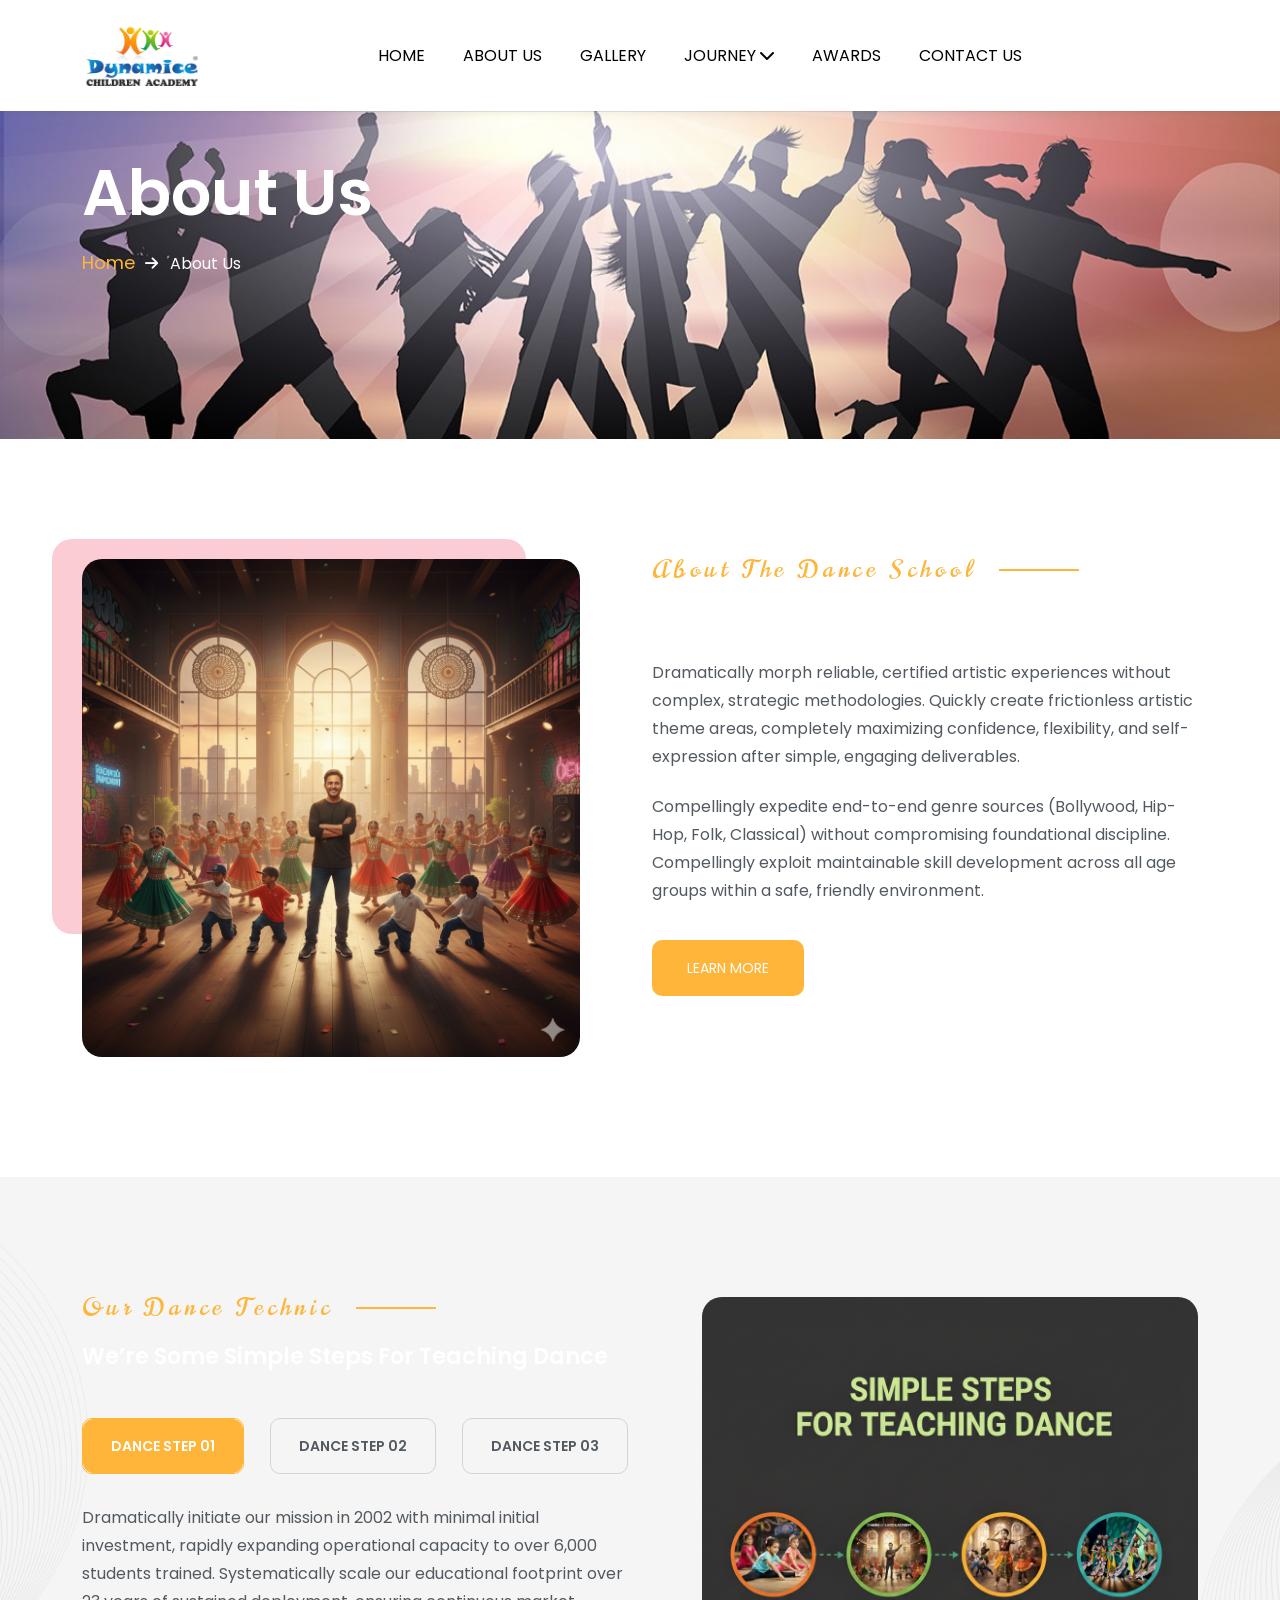
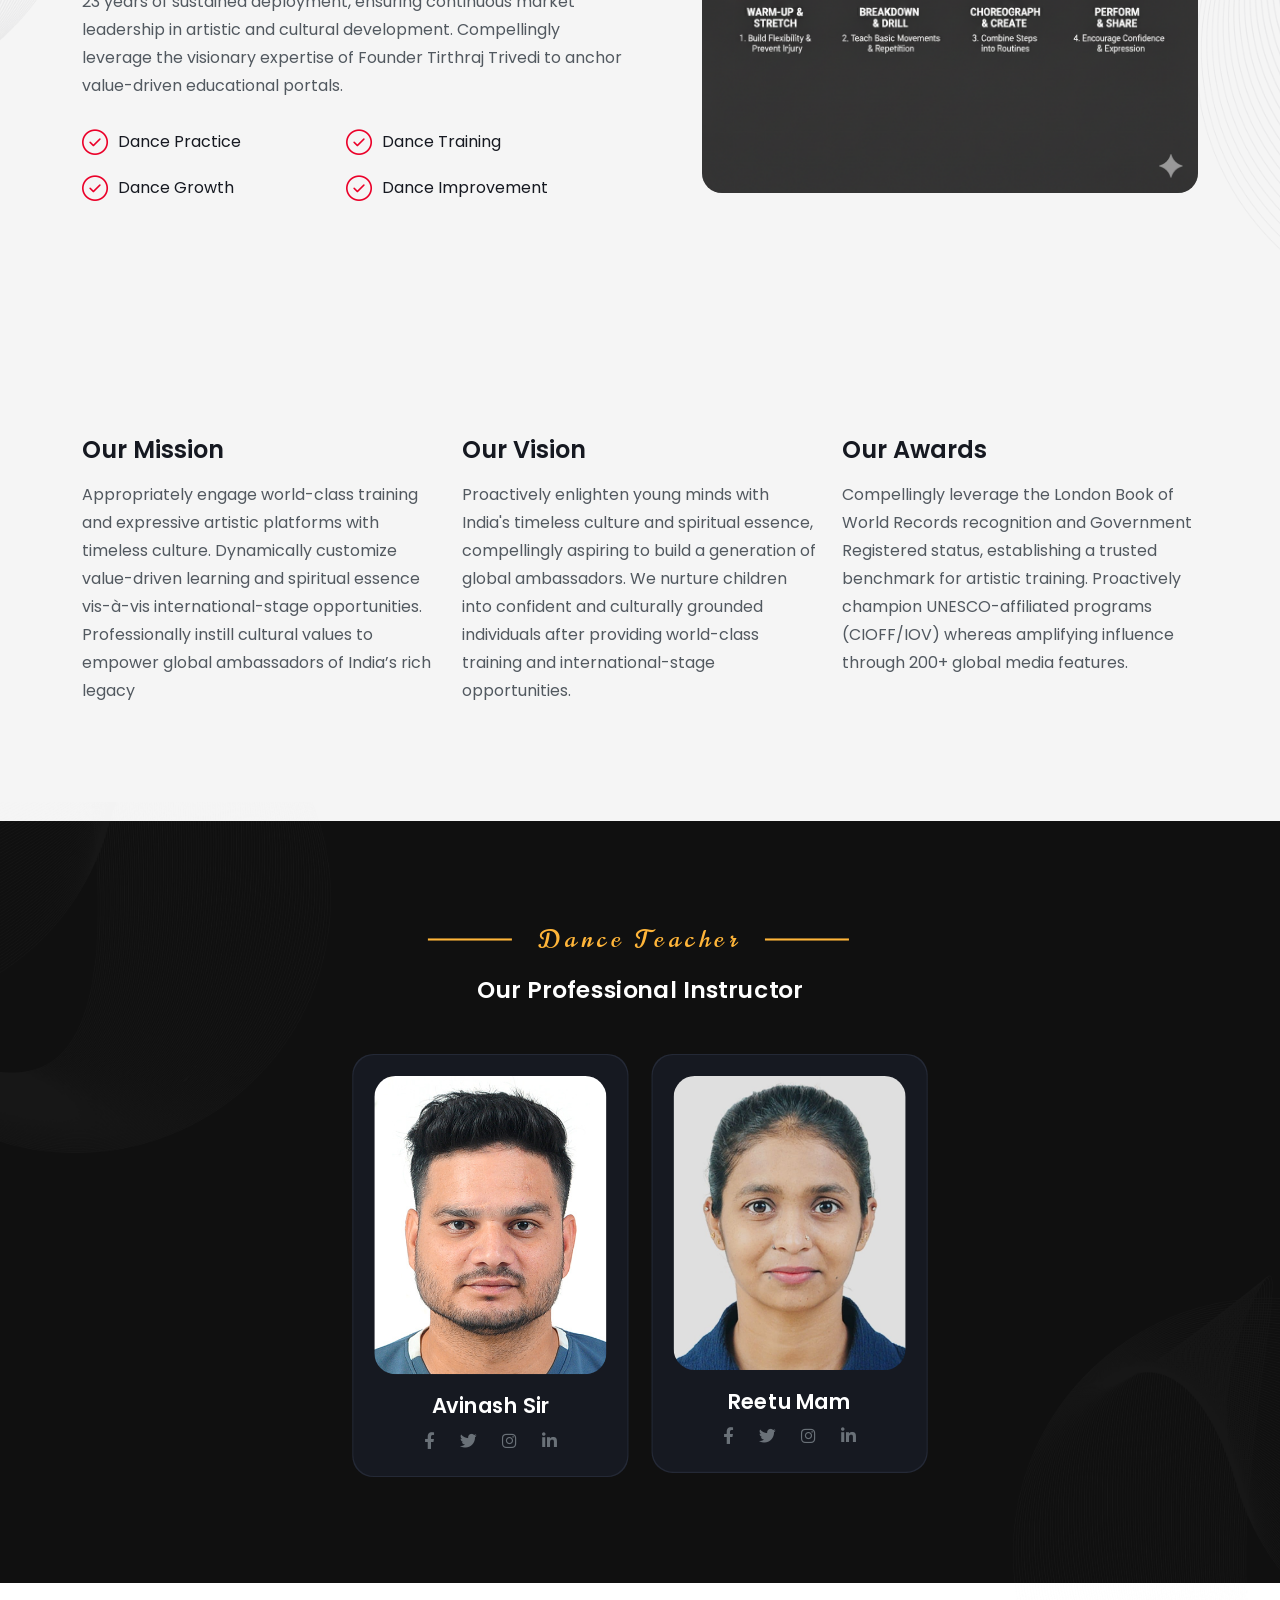
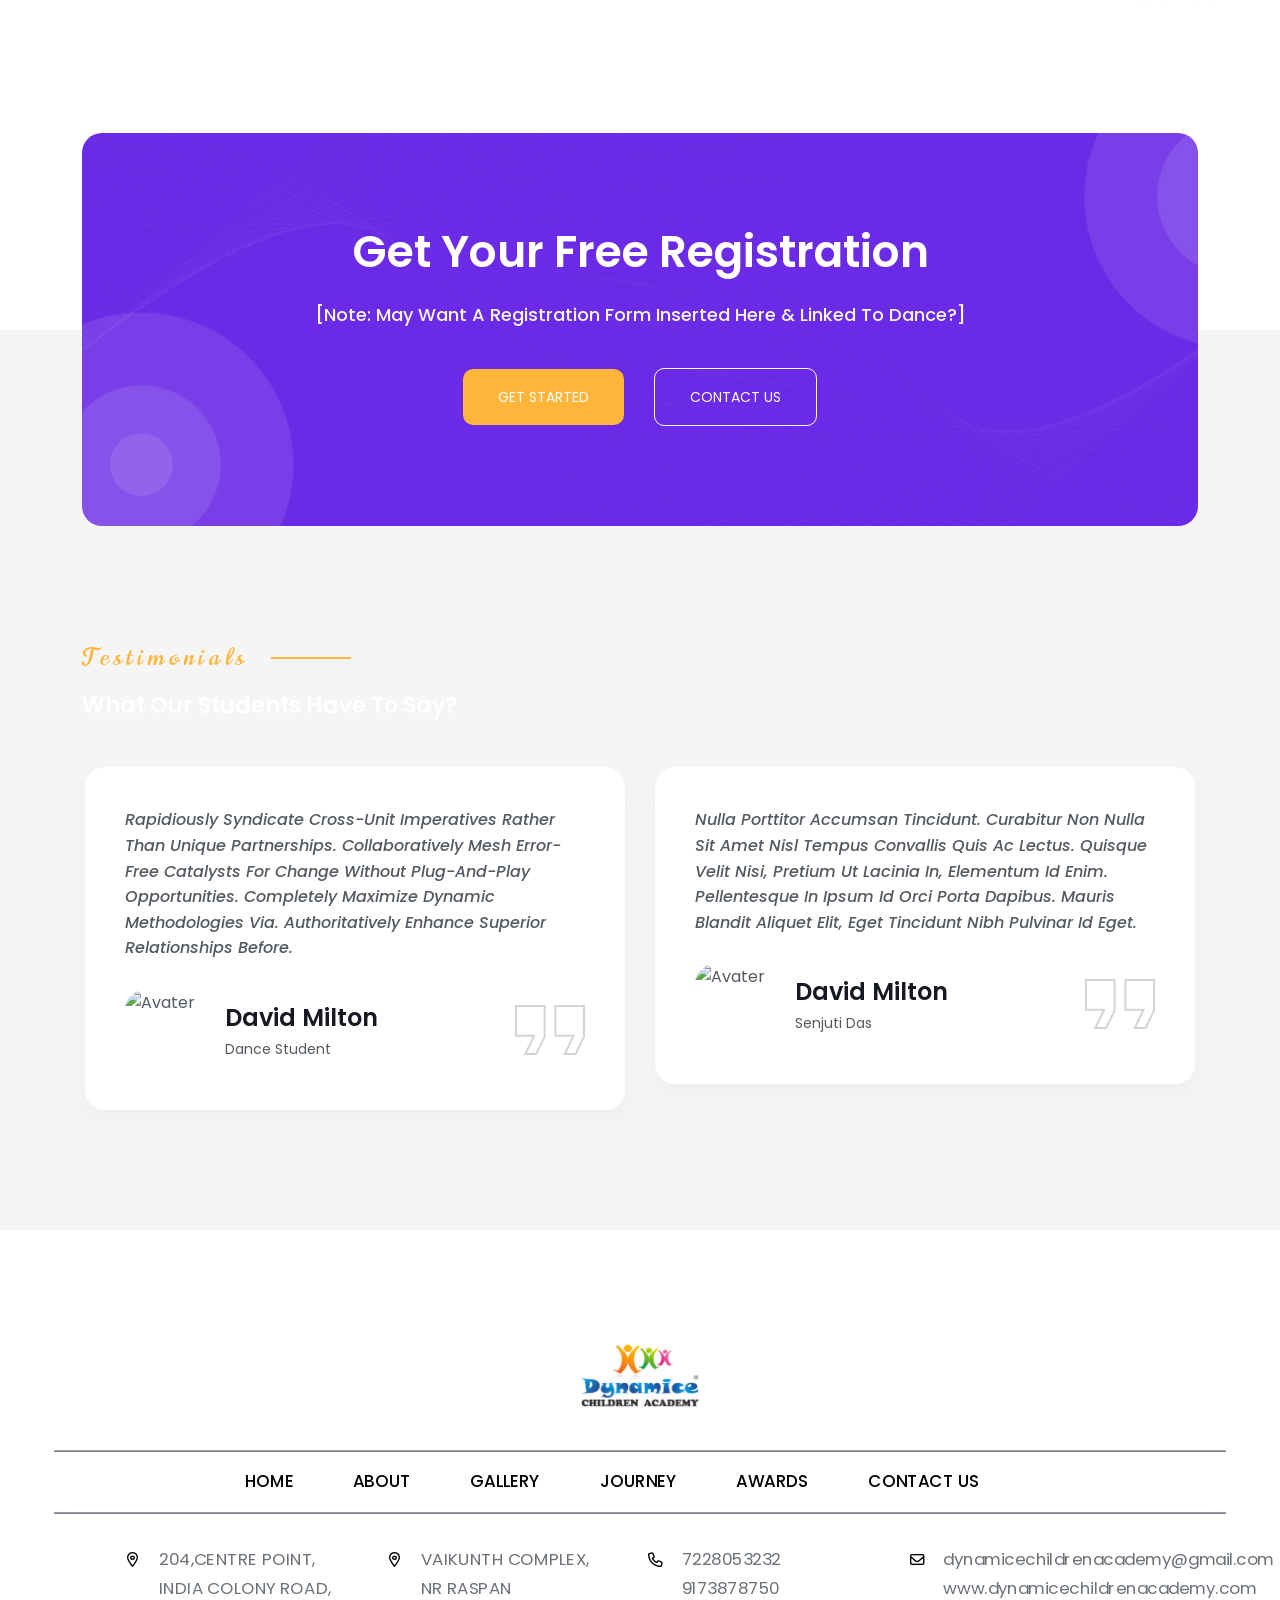
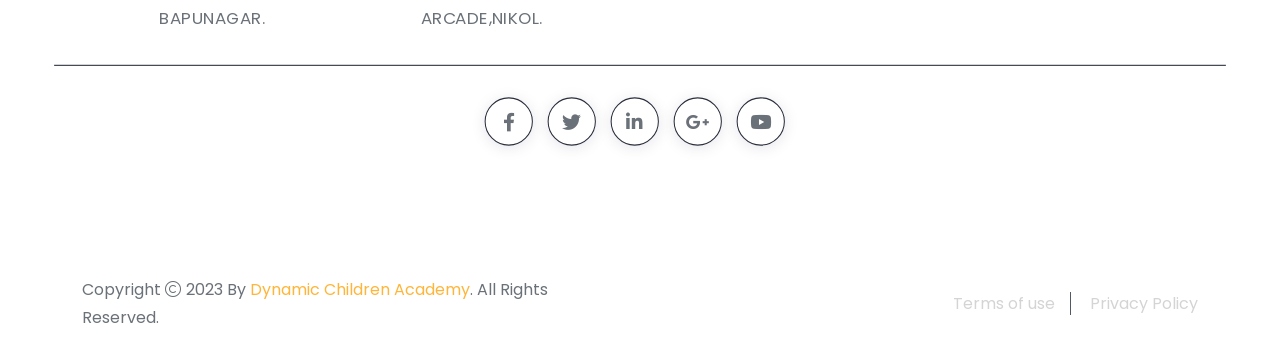
==== about.html @ 2f57130e "first commit" ====
<!doctype html>
<html class="no-js" lang="zxx">

<head>
    <meta charset="utf-8">
    <meta http-equiv="x-ua-compatible" content="ie=edge">
    <title>Danza - Dancing School and Ballet Studio - About Us</title>
    <meta name="author" content="Themeholy">
    <meta name="description" content="Danza - Dancing School and Ballet Studio">
    <meta name="keywords" content="Danza - Dancing School and Ballet Studio">
    <meta name="robots" content="INDEX,FOLLOW">

    <!-- Mobile Specific Metas -->
    <meta name="viewport" content="width=device-width, initial-scale=1, shrink-to-fit=no">

    <!-- Favicons - Place favicon.ico in the root directory -->
    <link rel="apple-touch-icon" sizes="57x57" href="assets/img/favicons/apple-icon-57x57.png">
    <link rel="apple-touch-icon" sizes="60x60" href="assets/img/favicons/apple-icon-60x60.png">
    <link rel="apple-touch-icon" sizes="72x72" href="assets/img/favicons/apple-icon-72x72.png">
    <link rel="apple-touch-icon" sizes="76x76" href="assets/img/favicons/apple-icon-76x76.png">
    <link rel="apple-touch-icon" sizes="114x114" href="assets/img/favicons/apple-icon-114x114.png">
    <link rel="apple-touch-icon" sizes="120x120" href="assets/img/favicons/apple-icon-120x120.png">
    <link rel="apple-touch-icon" sizes="144x144" href="assets/img/favicons/apple-icon-144x144.png">
    <link rel="apple-touch-icon" sizes="152x152" href="assets/img/favicons/apple-icon-152x152.png">
    <link rel="apple-touch-icon" sizes="180x180" href="assets/img/favicons/apple-icon-180x180.png">
    <link rel="icon" type="image/png" sizes="192x192" href="assets/img/favicons/android-icon-192x192.png">
    <link rel="icon" type="image/png" sizes="32x32" href="assets/img/favicons/favicon-32x32.png">
    <link rel="icon" type="image/png" sizes="96x96" href="assets/img/favicons/favicon-96x96.png">
    <link rel="icon" type="image/png" sizes="16x16" href="assets/img/favicons/favicon-16x16.png">
    <link rel="manifest" href="assets/img/favicons/manifest.json">
    <meta name="msapplication-TileColor" content="#ffffff">
    <meta name="msapplication-TileImage" content="assets/img/favicons/ms-icon-144x144.png">
    <meta name="theme-color" content="#ffffff">

    <!--==============================
	  Google Fonts
	============================== -->
    <link rel="preconnect" href="https://fonts.googleapis.com">
    <link rel="preconnect" href="https://fonts.gstatic.com" crossorigin>
    <link
        href="https://fonts.googleapis.com/css2?family=Norican&family=Poppins:wght@300;400;500;600;700;800&display=swap"
        rel="stylesheet">

    <!--==============================
	    All CSS File
	============================== -->
    <!-- Bootstrap -->
    <link rel="stylesheet" href="assets/css/bootstrap.min.css">
    <!-- Fontawesome Icon -->
    <link rel="stylesheet" href="assets/css/fontawesome.min.css">
    <!-- Magnific Popup -->
    <link rel="stylesheet" href="assets/css/magnific-popup.min.css">
    <!-- Slick Slider -->
    <link rel="stylesheet" href="assets/css/slick.min.css">
    <!-- Theme Custom CSS -->
    <link rel="stylesheet" href="assets/css/style.css">

</head>

<body>


    <!--[if lte IE 9]>
    	<p class="browserupgrade">You are using an <strong>outdated</strong> browser. Please <a href="https://browsehappy.com/">upgrade your browser</a> to improve your experience and security.</p>
  <![endif]-->



    <!--********************************
   		Code Start From Here 
	******************************** -->




    <!--==============================
     Preloader
  ==============================-->
    <!-- <div class="preloader ">
        <button class="th-btn preloaderCls">Cancel Preloader </button>
        <div class="preloader-inner">
            <img src="assets/img/logo.svg" alt="Danza">
            <span class="loader"></span>
        </div>
    </div> -->
    <!--==============================
    Sidemenu
============================== -->
    <div class="sidemenu-wrapper shopping-cart d-none d-lg-block ">
        <div class="sidemenu-content">
            <button class="closeButton sideMenuCls"><i class="far fa-times"></i></button>
            <div class="widget woocommerce widget_shopping_cart">
                <h3 class="widget_title">Shopping cart<span class="shape"></span></h3>
                <div class="widget_shopping_cart_content">
                    <ul class="woocommerce-mini-cart cart_list product_list_widget ">
                        <li class="woocommerce-mini-cart-item mini_cart_item">
                            <a href="#" class="remove remove_from_cart_button"><i class="far fa-times"></i></a>
                            <a href="#"><img src="assets/img/product/product_thumb_1_1.jpg" alt="Cart Image">pink tutu
                                skirt</a>
                            <span class="quantity">1 ×
                                <span class="woocommerce-Price-amount amount">
                                    <span class="woocommerce-Price-currencySymbol">$</span>17,00.00</span>
                            </span>
                        </li>
                        <li class="woocommerce-mini-cart-item mini_cart_item">
                            <a href="#" class="remove remove_from_cart_button"><i class="far fa-times"></i></a>
                            <a href="#"><img src="assets/img/product/product_thumb_1_2.jpg" alt="Cart Image">Tutu
                                Clothing Skirt</a>
                            <span class="quantity">1 ×
                                <span class="woocommerce-Price-amount amount">
                                    <span class="woocommerce-Price-currencySymbol">$</span>16,00.00</span>
                            </span>
                        </li>
                        <li class="woocommerce-mini-cart-item mini_cart_item">
                            <a href="#" class="remove remove_from_cart_button"><i class="far fa-times"></i></a>
                            <a href="#"><img src="assets/img/product/product_thumb_1_3.jpg" alt="Cart Image">Tutu Dress
                                Clothing</a>
                            <span class="quantity">1 ×
                                <span class="woocommerce-Price-amount amount">
                                    <span class="woocommerce-Price-currencySymbol">$</span>18,00.00</span>
                            </span>
                        </li>
                        <li class="woocommerce-mini-cart-item mini_cart_item">
                            <a href="#" class="remove remove_from_cart_button"><i class="far fa-times"></i></a>
                            <a href="#"><img src="assets/img/product/product_thumb_1_4.jpg" alt="Cart Image">pink tutu
                                skirt</a>
                            <span class="quantity">1 ×
                                <span class="woocommerce-Price-amount amount">
                                    <span class="woocommerce-Price-currencySymbol">$</span>19,00.00</span>
                            </span>
                        </li>
                        <li class="woocommerce-mini-cart-item mini_cart_item">
                            <a href="#" class="remove remove_from_cart_button"><i class="far fa-times"></i></a>
                            <a href="#"><img src="assets/img/product/product_thumb_1_5.jpg" alt="Cart Image">Pink Ballet
                                shoe</a>
                            <span class="quantity">1 ×
                                <span class="woocommerce-Price-amount amount">
                                    <span class="woocommerce-Price-currencySymbol">$</span>15,00.00</span>
                            </span>
                        </li>
                    </ul>
                    <p class="woocommerce-mini-cart__total total">
                        <strong>Subtotal:</strong>
                        <span class="woocommerce-Price-amount amount">
                            <span class="woocommerce-Price-currencySymbol">$</span>4398.00</span>
                    </p>
                    <p class="woocommerce-mini-cart__buttons buttons">
                        <a href="cart.html" class="th-btn style7 wc-forward">View cart</a>
                        <a href="checkout.html" class="th-btn style7 checkout wc-forward">Checkout</a>
                    </p>
                </div>
            </div>
        </div>
    </div>
    <!--==============================
    Sidemenu
============================== -->
    <div class="sidemenu-wrapper  d-none d-lg-block ">
        <div class="sidemenu-content">
            <button class="closeButton sideMenuCls"><i class="far fa-times"></i></button>
            <div class="widget  ">
                <div class="th-widget-about">
                    <div class="about-logo">
                        <a href="index.html"><img src="assets/img/logo.svg" alt="Danza"></a>
                    </div>
                    <p class="">Credibly synthesize visionary systems before functionalized channels. Dynamically enable
                        intermediated relationships through.</p>

                    <div class="th-social">
                        <h6 class="social-title">Follow Us:</h6>
                        <a href="https://www.facebook.com/"><i class="fab fa-facebook-f"></i></a>
                        <a href="https://www.twitter.com/"><i class="fab fa-twitter"></i></a>
                        <a href="https://www.linkedin.com/"><i class="fab fa-linkedin-in"></i></a>
                        <a href="https://www.google.com/"><i class="fa-brands fa-google"></i></a>
                    </div>
                </div>
            </div>
            <div class="widget  ">
                <h3 class="widget_title">Recent Posts<span class="shape"></span></h3>
                <div class="recent-post-wrap">
                    <div class="recent-post">
                        <div class="media-img">
                            <a href="blog-details.html"><img src="assets/img/blog/recent-post-1-1.jpg"
                                    alt="Blog Image"></a>
                        </div>
                        <div class="media-body">
                            <h4 class="post-title"><a class="text-inherit" href="blog-details.html">What to Have in Your
                                    Dance Bag</a></h4>
                            <div class="recent-post-meta">
                                <a href="blog.html"><i class="fal fa-calendar-days"></i>30 Oct, 2023</a>
                            </div>
                        </div>
                    </div>
                    <div class="recent-post">
                        <div class="media-img">
                            <a href="blog-details.html"><img src="assets/img/blog/recent-post-1-2.jpg"
                                    alt="Blog Image"></a>
                        </div>
                        <div class="media-body">
                            <h4 class="post-title"><a class="text-inherit" href="blog-details.html">What to Have in Your
                                    Dance Bag</a></h4>
                            <div class="recent-post-meta">
                                <a href="blog.html"><i class="fal fa-calendar-days"></i>22 June, 2023</a>
                            </div>
                        </div>
                    </div>
                    <div class="recent-post">
                        <div class="media-img">
                            <a href="blog-details.html"><img src="assets/img/blog/recent-post-1-3.jpg"
                                    alt="Blog Image"></a>
                        </div>
                        <div class="media-body">
                            <h4 class="post-title"><a class="text-inherit" href="blog-details.html">What to Have in Your
                                    Dance Bag</a></h4>
                            <div class="recent-post-meta">
                                <a href="blog.html"><i class="fal fa-calendar-days"></i>23 June, 2023</a>
                            </div>
                        </div>
                    </div>
                    <div class="recent-post">
                        <div class="media-img">
                            <a href="blog-details.html"><img src="assets/img/blog/recent-post-1-4.jpg"
                                    alt="Blog Image"></a>
                        </div>
                        <div class="media-body">
                            <h4 class="post-title"><a class="text-inherit" href="blog-details.html">What to Have in Your
                                    Dance Bag</a></h4>
                            <div class="recent-post-meta">
                                <a href="blog.html"><i class="fal fa-calendar-days"></i>23 June, 2023</a>
                            </div>
                        </div>
                    </div>
                </div>
            </div>
        </div>
    </div>
    <div class="popup-search-box d-none d-lg-block">
        <button class="searchClose"><i class="fal fa-times"></i></button>
        <form action="#">
            <input type="text" placeholder="What are you looking for?">
            <button type="submit"><i class="fal fa-search"></i></button>
        </form>
    </div>
    <!--==============================
    Mobile Menu
  ============================== -->
    <div class="th-menu-wrapper">
        <div class="th-menu-area text-center">
            <button class="th-menu-toggle"><i class="fal fa-times"></i></button>
            <div class="mobile-logo">
                <a href="index.html"><img src="assets/img/logo.svg" alt="Danza"></a>
            </div>
            <div class="th-mobile-menu">
                <ul>
                    <li class="menu-item-has-children">
                        <a href="#hero">Home</a>
                        <ul class="sub-menu">
                            <li class="menu-item-has-children">
                                <a href="#">Multipage</a>
                                <ul class="sub-menu">
                                    <li><a href="index.html">Modern Dance</a></li>
                                    <li><a href="index-dance-School.html">Dance School</a></li>
                                    <li><a href="index-ballet-studio.html">Ballet Studio</a></li>
                                </ul>
                            </li>
                            <li class="menu-item-has-children">
                                <a href="#">Onepage</a>
                                <ul class="sub-menu">
                                    <li><a href="index-onepage.html">Modern Dance</a></li>
                                    <li><a href="index-2-onepage.html">Dance School</a></li>
                                    <li><a href="index-3-onepage.html">Ballet Studio</a></li>
                                </ul>
                            </li>
                        </ul>
                    </li>
                    <li><a href="about.html">About</a></li>
                    <li class="menu-item-has-children">
                        <a href="#">Classes</a>
                        <ul class="sub-menu">
                            <li><a href="dance-classes.html">Dance Classes</a></li>
                            <li><a href="single-classes.html">Single Classes</a></li>
                            <li><a href="class-schedule.html">Class Schedule</a></li>
                        </ul>
                    </li>
                    <li class="menu-item-has-children">
                        <a href="#">Pages</a>
                        <ul class="sub-menu">
                            <li class="menu-item-has-children"><a href="#">Shop</a>
                                <ul class="sub-menu">
                                    <li><a href="shop.html">Shop</a></li>
                                    <li><a href="single-shop.html">Single Shop</a></li>
                                    <li><a href="cart.html">Cart Page</a></li>
                                    <li><a href="checkout.html">Checkout</a></li>
                                    <li><a href="wishlist.html">Wishlist</a></li>
                                </ul>
                            </li>
                            <li><a href="event.html">Event</a></li>
                            <li><a href="single-event.html">Single-Event</a></li>
                            <li><a href="instructor.html">Our Instructor</a></li>
                            <li><a href="single-instructor.html">Single Instructor</a></li>
                            <li><a href="service.html">service</a></li>
                            <li><a href="single-service.html">single-service</a></li>
                            <li><a href="gallery.html">Gallery</a></li>
                            <li><a href="pricing.html">Pricing</a></li>
                            <li><a href="account.html">Account</a></li>
                            <li><a href="error.html">Error</a></li>
                        </ul>
                    </li>
                    <li class="menu-item-has-children">
                        <a href="#">Blog</a>
                        <ul class="sub-menu">
                            <li>
                                <a href="#">Blog Layout</a>
                                <ul class="sub-menu">
                                    <li><a href="blog-grid-2-columns.html">Blog Grid 02 Columns</a></li>
                                    <li><a href="blog-grid-3-columns.html">Blog Grid 03 Columns</a></li>
                                    <li><a href="blog-list.html">Blog List</a></li>
                                </ul>
                            </li>
                            <li>
                                <a href="blog.html">Blog Sidebar</a>
                                <ul class="sub-menu">
                                    <li><a href="blog-left-sidebar.html">Blog Left Sidebar</a></li>
                                    <li><a href="blog-right-sidebar.html">Blog Right Sidebar</a></li>
                                    <li><a href="blog.html">Blog No Sidebar</a></li>
                                </ul>
                            </li>
                            <li><a href="blog-details.html">Blog Details</a></li>
                        </ul>
                    </li>
                    <li>
                        <a href="contact.html">Contact Us</a>
                    </li>
                </ul>
            </div>
        </div>
    </div>
    <!--==============================
	Header Area
==============================-->
    <header class="th-header header-layout3 header-absolute">
        <div class="sticky-wrapper">
            <!-- Main Menu Area -->
            <div class="menu-area bg-white">
                <div class="container ">
                    <div class="row align-items-center justify-content-between ">
                        <div class="col-auto">
                            <div class="header-logo">
                                <a href="index.html"><img src="assets/img/Dynamic-Children-Academy-Logo.svg" alt="Danza"
                                        style="width:120px; height:auto;"></a>
                            </div>
                        </div>
                        <div class="col-auto">
                            <nav class="main-menu d-none d-lg-inline-block">
                                <ul>
                                    <li><a href="index.html">Home</a></li>
                                    <li>
                                        <a href="about.html">About Us</a>
                                        <!-- <ul class="sub-menu">
                                            <li><a href="dance-classes.html">MOU</a></li>
                                            <li><a href="single-classes.html">Team</a></li>
                                        </ul> -->
                                    </li>
                                    <li>
                                        <a href="gallery.html">Gallery</a>
                                        <!-- <ul class="sub-menu">
                                            <li><a href="dance-classes.html">Video</a></li>
                                            <li><a href="single-classes.html">Photos</a></li>
                                        </ul> -->
                                    </li>
                                    <li class="menu-item-has-children">
                                        <a href="#">Journey</a>
                                        <ul class="sub-menu">
                                            <li><a href="dance-classes.html">National</a></li>
                                            <li><a href="single-classes.html">International</a></li>
                                        </ul>
                                    </li>
                                    <li>
                                        <a href="gallery.html">Awards</a>
                                        <!-- <ul class="sub-menu">
                                            <li><a href="dance-classes.html">Awards</a></li>
                                            <li><a href="single-classes.html">Press</a></li>
                                            <li><a href="single-classes.html">Certificates</a></li>
                                        </ul> -->
                                    </li>
                                    <!-- <li>
                                        <a href="contact.html">Folk Dances Of India</a>
                                    </li>
                                    <li>
                                        <a href="contact.html">Upcoming Events</a>
                                    </li> -->
                                    <li>
                                        <a href="contact.html">Contact Us</a>
                                    </li>
                                </ul>
                            </nav>
                            <button type="button" class="th-menu-toggle style3 d-inline-block d-lg-none"><i
                                    class="far fa-bars"></i></button>
                        </div>
                        <div class="col-auto d-none d-xl-block ">
                            <div class="header-button">
                                <a href="contact.html" class="th-btn blue-btn">Register Now</a>
                            </div>
                        </div>
                    </div>
                </div>
            </div>
        </div>
    </header>
    <!--==============================
    Breadcumb
============================== -->
    <div class="breadcumb-wrapper " data-bg-src="assets/img/about_img.jpg">
        <div class="container">
            <div class="breadcumb-content">
                <h1 class="breadcumb-title">About Us</h1>
                <ul class="breadcumb-menu">
                    <li><a href="index.html">Home</a></li>
                    <li>About Us</li>
                </ul>
            </div>
        </div>
    </div>
    <!--==============================
About Area  
==============================-->
    <div class="space" id="about-sec">
        <div class="container">
            <div class="row">
                <div class="col-xl-6 col-lg-6">
                    <div class="img-box1 pe-xl-5">
                        <div class="img1">
                            <img src="assets/img/about-img.png" alt="About">
                            <img class="shape_1" src="assets/img/icon/rectangle.svg" alt="About">
                        </div>
                    </div>
                </div>
                <div class="col-xl-6 col-lg-6">
                    <div class="title-area mb-35">
                        <span class="sub-title style1 mt-n1">about The Dance School</span>
                        <h2 class="sec-title">We provide service since in 2002</h2>
                    </div>
                    <p class="sec-desc mt-n2 mb-35">Dramatically morph reliable, certified artistic experiences without
                        complex, strategic methodologies. Quickly create frictionless artistic theme areas, completely
                        maximizing confidence, flexibility, and self-expression after simple, engaging deliverables.</p>
                    <p class="sec-desc mt-n3 mb-35">Compellingly expedite end-to-end genre sources (Bollywood, Hip-Hop,
                        Folk, Classical) without compromising foundational discipline. Compellingly exploit maintainable
                        skill development across all age groups within a safe, friendly environment.</p>
                    <div class="btn-group style2">
                        <a href="about.html" class="th-btn">LEARN MORE</a>
                    </div>
                </div>
            </div>
        </div>
    </div>
    <!--==============================
Dance Technic Area  
==============================-->
    <div class="bg-smoke space" data-bg-src="assets/img/bg/dance_bg_1.png">
        <div class="container">
            <div class="row">
                <div class="col-xl-6">
                    <div class="title-area mt-n1">
                        <span class="sub-title style1">Our Dance Technic</span>
                        <h2 class="sec-title">We’re some simple steps for teaching dance</h2>
                    </div>
                    <div class="nav nav-tabs technic-tabs" id="nav-tab" role="tablist">
                        <button class="nav-link active" id="nav-step1-tab" data-bs-toggle="tab"
                            data-bs-target="#nav-step1" type="button">Dance Step 01</button>
                        <button class="nav-link" id="nav-step2-tab" data-bs-toggle="tab" data-bs-target="#nav-step2"
                            type="button">Dance Step 02</button>
                        <button class="nav-link" id="nav-step3-tab" data-bs-toggle="tab" data-bs-target="#nav-step3"
                            type="button">Dance Step 03</button>
                    </div>
                    <div class="tab-content" id="nav-tabContent">
                        <div class="tab-pane fade active show" id="nav-step1" role="tabpanel">
                            <div class="technic-content">
                                <p class="technic-desc">Dramatically initiate our mission in 2002 with minimal initial
                                    investment, rapidly expanding operational capacity to over 6,000 students trained.
                                    Systematically scale our educational footprint over 23 years of sustained
                                    deployment, ensuring continuous market leadership in artistic and cultural
                                    development. Compellingly leverage the visionary expertise of Founder Tirthraj
                                    Trivedi to anchor value-driven educational portals.</p>
                                <div class="technic-wrapper">
                                    <div class="technic-icon-list">
                                        <ul>
                                            <li><i class="fa-regular fa-circle-check"></i>Dance Practice</li>
                                            <li><i class="fa-regular fa-circle-check"></i>Dance Growth</li>
                                        </ul>
                                    </div>
                                    <div class="technic-icon-list">
                                        <ul>
                                            <li><i class="fa-regular fa-circle-check"></i>Dance Training</li>
                                            <li><i class="fa-regular fa-circle-check"></i>Dance Improvement</li>
                                        </ul>
                                    </div>
                                </div>
                            </div>
                        </div>
                        <div class="tab-pane fade" id="nav-step2" role="tabpanel">
                            <div class="technic-content">
                                <p class="technic-desc">Sed porttitor lectus nibh. Pellentesque in ipsum id orci porta
                                    dapibus. Curabitur aliquet quam id dui posuere blandit. Curabitur aliquet quam id
                                    dui posuere blandit.</p>
                                <div class="technic-wrapper">
                                    <div class="technic-icon-list">
                                        <ul>
                                            <li><i class="fa-regular fa-circle-check"></i>Dance Practice</li>
                                            <li><i class="fa-regular fa-circle-check"></i>Dance Growth</li>
                                        </ul>
                                    </div>
                                    <div class="technic-icon-list">
                                        <ul>
                                            <li><i class="fa-regular fa-circle-check"></i>Dance Training</li>
                                            <li><i class="fa-regular fa-circle-check"></i>Dance Improvement</li>
                                        </ul>
                                    </div>
                                </div>
                            </div>
                        </div>
                        <div class="tab-pane fade" id="nav-step3" role="tabpanel">
                            <div class="technic-content">
                                <p class="technic-desc">Praesent sapien massa, convallis a pellentesque nec, egestas non
                                    nisi. Curabitur arcu erat, accumsan id imperdiet et, porttitor at sem. Lorem ipsum
                                    dolor sit amet, consectetur adipiscing elit.</p>
                                <div class="technic-wrapper">
                                    <div class="technic-icon-list">
                                        <ul>
                                            <li><i class="fa-regular fa-circle-check"></i>Dance Practice</li>
                                            <li><i class="fa-regular fa-circle-check"></i>Dance Growth</li>
                                        </ul>
                                    </div>
                                    <div class="technic-icon-list">
                                        <ul>
                                            <li><i class="fa-regular fa-circle-check"></i>Dance Training</li>
                                            <li><i class="fa-regular fa-circle-check"></i>Dance Improvement</li>
                                        </ul>
                                    </div>
                                </div>
                            </div>
                        </div>

                    </div>
                </div>
                <div class="col-xl-6">
                    <div class="video-box2" data-bg-src="assets/img/normal/video_2.jpg">
                        <img src="assets/img/about-img2.png" alt="video">
                        <!-- <a href="https://www.youtube.com/watch?v=_sI_Ps7JSEk" class="video-play-btn popup-video">
                            <i class="fa-light fa-play"></i></a> -->
                    </div>
                </div>
            </div>
        </div>
    </div>
    <!--==============================
Counter Area  
==============================-->
    <!-- <div class="counter-area-three" data-bg-src="assets/img/bg/counter_bg_3.png">
        <div class="container z-index-common">
            <div class="counter-card_wrapper">
                <div class="counter-card">
                    <h2 class="counter-card_number"><span class="counter-number">146</span>+</h2>
                    <p class="counter-card_text">dance classes</p>
                </div>
                <div class="counter-card">
                    <h2 class="counter-card_number"><span class="counter-number">50</span>+</h2>
                    <p class="counter-card_text">Best Instructor</p>
                </div>
                <div class="counter-card">
                    <h2 class="counter-card_number"><span class="counter-number">15</span>+</h2>
                    <p class="counter-card_text">Total Brunch</p>
                </div>
                <div class="counter-card">
                    <h2 class="counter-card_number"><span class="counter-number">560</span>+</h2>
                    <p class="counter-card_text">Happy customer</p>
                </div>
            </div>
        </div>
    </div> -->
    <!--==============================
Service Area  
==============================-->
    <section class="bg-smoke space">
        <div class="container">
            <div class="row gy-5 justify-content-center">
                <div class="col-md-6 col-xl-4">
                    <div class="service-item">
                        <h3 class="service-item_title mt-n2"><a href="#">Our Mission</a></h3>
                        <p class="service-item_text mb-n1">Appropriately engage world-class training and expressive
                            artistic platforms with timeless culture. Dynamically customize value-driven learning and
                            spiritual essence vis-à-vis international-stage opportunities. Professionally instill
                            cultural values to empower global ambassadors of India’s rich legacy</p>
                    </div>
                </div>
                <div class="col-md-6 col-xl-4">
                    <div class="service-item">
                        <h3 class="service-item_title mt-n2"><a href="#">Our Vision</a></h3>
                        <p class="service-item_text mb-n1">Proactively enlighten young minds with India's timeless
                            culture and spiritual essence, compellingly aspiring to build a generation of global
                            ambassadors. We nurture children into confident and culturally grounded individuals after
                            providing world-class training and international-stage opportunities.</p>
                    </div>
                </div>
                <div class="col-md-6 col-xl-4">
                    <div class="service-item">
                        <h3 class="service-item_title mt-n2"><a href="#">Our Awards</a></h3>
                        <p class="service-item_text mb-n1">Compellingly leverage the London Book of World Records
                            recognition and Government Registered status, establishing a trusted benchmark for artistic
                            training. Proactively champion UNESCO-affiliated programs (CIOFF/IOV) whereas amplifying
                            influence through 200+ global media features.</p>
                    </div>
                </div>
            </div>
        </div>
    </section>
    <!--==============================
Team Area  
==============================-->
    <section class="team-sec-three bg-dark">
        <div class="team-sec-wrapper space bg-title" data-bg-src="assets/img/bg/team_bg_3.png">
            <div class="container">
                <div class="title-area text-center">
                    <span class="sub-title mt-n1">Dance Teacher</span>
                    <h2 class="sec-title text-white">Our Professional Instructor</h2>
                </div>
                <div class="row teamSlide3 slider-shadow th-carousel slick-center-all" id="teamSlide3"
                    data-slide-show="4" data-lg-slide-show="3" data-md-slide-show="2" data-sm-slide-show="2"
                    data-xs-slide-show="1" data-arrows="true">

                    <!-- Single Item -->
                    <div class="col-sm-6 col-lg-4">
                        <div class="th-team team-item">
                            <div class="team-img">
                                <img src="assets/img/Kushwah Avnish.jpg" alt="Team">
                            </div>
                            <div class="team-content">
                                <h3 class="team-title box-title"><a href="single-instructor.html">Avinash Sir</a></h3>
                            </div>
                            <div class="team-social">
                                <a href="https://facebook.com/"><i class="fab fa-facebook-f"></i></a>
                                <a href="https://twitter.com/"><i class="fab fa-twitter"></i></a>
                                <a href="https://instagram.com/"><i class="fab fa-instagram"></i></a>
                                <a href="https://linkedin.com/"><i class="fab fa-linkedin-in"></i></a>
                            </div>
                        </div>
                    </div>
                    <!-- Single Item -->
                    <div class="col-sm-6 col-lg-4">
                        <div class="th-team team-item">
                            <div class="team-img">
                                <img src="assets/img/IMG-20250928-WA0043.jpg" alt="Team">
                            </div>
                            <div class="team-content">
                                <h3 class="team-title box-title"><a href="single-instructor.html">Reetu Mam</a></h3>
                            </div>
                            <div class="team-social">
                                <a href="https://facebook.com/"><i class="fab fa-facebook-f"></i></a>
                                <a href="https://twitter.com/"><i class="fab fa-twitter"></i></a>
                                <a href="https://instagram.com/"><i class="fab fa-instagram"></i></a>
                                <a href="https://linkedin.com/"><i class="fab fa-linkedin-in"></i></a>
                            </div>
                        </div>
                    </div>
                </div>


            </div>
        </div>
    </section>
    <!--==============================
Cta Area  
==============================-->
    <section class="" data-pos-for=".testimonial-sec" data-sec-pos="bottom-half">
        <div class="container">
            <div class="cta-area" data-bg-src="assets/img/bg/cta_bg_1.png">
                <div class="row justify-content-between">
                    <div class="col-xl-12">
                        <h2 class="sec-title cta-title mt-n2">get your free registration </h2>
                        <p class="cta-desc">[note: may want a registration form inserted here & linked to dance?]</p>
                        <div class="cta-btn text-center">
                            <a href="contact.html" class="th-btn">get started</a>
                            <a href="contact.html" class="th-btn white-btn">Contact Us</a>
                        </div>
                    </div>
                </div>
            </div>
        </div>
    </section>
    <!--==============================
Testimonial Area  
==============================-->
    <section class="testimonial-sec space bg-smoke" data-bg-src="assets/img/bg/shape_bg_1.png">
        <div class="container">
            <div class="title-area">
                <span class="sub-title style1 mt-n1">Testimonials</span>
                <h2 class="sec-title">What our students have to say?</h2>
            </div>
            <div class="row th-carousel slider-shadow " data-slide-show="2" data-lg-slide-show="2"
                data-md-slide-show="1" data-sm-slide-show="1" data-xs-slide-show="1" data-arrows="true">
                <div>
                    <div class="testi-card">
                        <div class="testi-content">
                            <p class="testi-card_text">Rapidiously syndicate cross-unit imperatives rather than unique
                                partnerships. Collaboratively mesh error-free catalysts for change without plug-and-play
                                opportunities. Completely maximize dynamic methodologies via. Authoritatively enhance
                                superior relationships before.</p>
                            <div class="testi-card_wrapper">
                                <div class="testi-card_profile">
                                    <div class="testi-card_avater">
                                        <img src="assets/img/testimonial/testi_1_1.jpg" alt="Avater">
                                    </div>
                                    <div class="media-body">
                                        <h3 class="testi-card_name">David Milton</h3>
                                        <span class="testi-card_desig">dance student</span>
                                    </div>
                                </div>
                                <div class="testi-card_quote">
                                    <img src="assets/img/icon/quote.svg" alt="quote">
                                </div>
                            </div>
                        </div>
                    </div>
                </div>
                <div>
                    <div class="testi-card">
                        <div class="testi-content">
                            <p class="testi-card_text">Nulla porttitor accumsan tincidunt. Curabitur non nulla sit amet
                                nisl tempus convallis quis ac lectus. Quisque velit nisi, pretium ut lacinia in,
                                elementum id enim. Pellentesque in ipsum id orci porta dapibus. Mauris blandit aliquet
                                elit, eget tincidunt nibh pulvinar id eget.</p>
                            <div class="testi-card_wrapper">
                                <div class="testi-card_profile">
                                    <div class="testi-card_avater">
                                        <img src="assets/img/testimonial/testi_1_2.jpg" alt="Avater">
                                    </div>
                                    <div class="media-body">
                                        <h3 class="testi-card_name">David Milton</h3>
                                        <span class="testi-card_desig">Senjuti das</span>
                                    </div>
                                </div>
                                <div class="testi-card_quote">
                                    <img src="assets/img/icon/quote.svg" alt="quote">
                                </div>
                            </div>
                        </div>
                    </div>
                </div>
                <div>
                    <div class="testi-card">
                        <div class="testi-content">
                            <p class="testi-card_text">Mauris blandit aliquet elit, eget tincidunt nibh pulvinar a.
                                Nulla porttitor accumsan tincidunt. Vestibulum ac diam sit amet quam vehicula elementum
                                sed sit amet dui. Vivamus magna justo, lacinia eget consectetur sed, convallis at
                                tellus. Quisque velit nisi, elementum id enim.</p>
                            <div class="testi-card_wrapper">
                                <div class="testi-card_profile">
                                    <div class="testi-card_avater">
                                        <img src="assets/img/testimonial/testi_1_3.jpg" alt="Avater">
                                    </div>
                                    <div class="media-body">
                                        <h3 class="testi-card_name">Abraham Khalil</h3>
                                        <span class="testi-card_desig">dance student</span>
                                    </div>
                                </div>
                                <div class="testi-card_quote">
                                    <img src="assets/img/icon/quote.svg" alt="quote">
                                </div>
                            </div>
                        </div>
                    </div>
                </div>
            </div>
        </div>
    </section>
    <!--==============================
	Footer Area
==============================-->
    <footer class="footer-wrapper bg-white footer-layout3">
        <div class="footer-area space bg-title" data-bg-src="assets/img/bg/footer_bg_3.png">
            <div class="container">
                <div class="row">
                    <div class="col-xl-12">
                        <div class="footer-logo mb-40 flex justify-items-center">
                            <a href="index.html"><img src="assets/img/Dynamic-Children-Academy-Logo.svg"
                                    style="width: 120px; height: auto;" alt="Danza"></a>
                        </div>
                        <ul class="footer-menu text-black">
                            <li>
                                <a href="index.html">Home</a>
                            </li>
                            <li><a href="about.html">About</a></li>
                            <li><a href="gallery.html">Gallery</a></li>
                            <li>
                                <a href="#">Journey</a>
                            </li>
                            <li>
                                <a href="blog.html">Awards</a>
                            </li>
                            <li>
                                <a href="contact.html">Contact Us</a>
                            </li>
                        </ul>
                        <div class="widget footer-widget style2 mb-30 text-black">
                            <div class="th-widget-contact style3">
                                <div class="info-box">
                                    <div class="info-box_icon">
                                        <i class="fa-regular fa-location-dot"></i>
                                    </div>
                                    <p class="info-box_text">
                                        204,CENTRE POINT, INDIA COLONY ROAD, BAPUNAGAR.
                                    </p>
                                </div>
                                <div class="info-box">
                                    <div class="info-box_icon">
                                        <i class="fa-regular fa-location-dot"></i>
                                    </div>
                                    <p class="info-box_text">
                                        VAIKUNTH COMPLEX, NR RASPAN ARCADE,NIKOL.
                                    </p>
                                </div>
                                <div class="info-box">
                                    <div class="info-box_icon">
                                        <i class="fa-regular fa-phone"></i>
                                    </div>
                                    <p class="info-box_text">
                                        <a href="tel:+(163)-1202-0088" class="info-box_link">7228053232</a>
                                        <a href="tel:+(163)-1202-0099" class="info-box_link">9173878750</a>
                                    </p>
                                </div>
                                <div class="info-box">
                                    <div class="info-box_icon">
                                        <i class="fa-regular fa-envelope"></i>
                                    </div>
                                    <p class="info-box_text">
                                        <a href="mailto:dynamicechildrenacademy@gmail.com"
                                            class="info-box_link">dynamicechildrenacademy@gmail.com</a>
                                        <a href="mailto:www.dynamicechildrenacademy.com"
                                            class="info-box_link">www.dynamicechildrenacademy.com</a>
                                    </p>
                                </div>
                                <!-- <div class="info-box">
                                    <div class="info-box_icon">
                                        <i class="fa-regular fa-clock"></i>
                                    </div>
                                    <p class="info-box_text">Monday to Saturday 10:00 AM - 09:00 PM</p>
                                </div> -->
                            </div>
                        </div>
                        <div class="widget footer-widget mb-0">
                            <div class="th-social footer-social">
                                <a href="https://facebook.com"><i class="fab fa-facebook-f"></i></a>
                                <a href="https://twitter.com"><i class="fab fa-twitter"></i></a>
                                <a href="https://linkedin.com"><i class="fab fa-linkedin-in"></i></a>
                                <a href="https://google.com"><i class="fa-brands fa-google-plus-g"></i></a>
                                <a href="https://youtube.com"><i class="fa-brands fa-youtube"></i></a>
                            </div>
                        </div>
                    </div>
                </div>
            </div>
        </div>
        <div class="copyright-wrap">
            <div class="container">
                <div class="row align-items-center text-black">
                    <div class="col-lg-6">
                        <p class="copyright-text">Copyright <i class="fal fa-copyright"></i> 2023 By
                            <a href="https://themeforest.net/user/themeholy">Dynamic Children Academy</a>. All Rights
                            Reserved.
                        </p>
                    </div>
                    <div class="col-lg-6">
                        <div class="footer-copyright-right style3">
                            <ul>
                                <li><a href="terms-conditions.html">Terms of use </a></li>
                                <li><a href="#">Privacy Policy</a></li>
                            </ul>
                        </div>
                    </div>
                </div>
            </div>
        </div>
    </footer>

    <!--********************************
			Code End  Here 
	******************************** -->

    <!-- Scroll To Top -->
    <div class="scroll-top">
        <svg class="progress-circle svg-content" width="100%" height="100%" viewBox="-1 -1 102 102">
            <path d="M50,1 a49,49 0 0,1 0,98 a49,49 0 0,1 0,-98"
                style="transition: stroke-dashoffset 10ms linear 0s; stroke-dasharray: 307.919, 307.919; stroke-dashoffset: 307.919;">
            </path>
        </svg>
    </div>

    <!--==============================
    All Js File
============================== -->
    <!-- Jquery -->
    <script src="assets/js/vendor/jquery-3.6.0.min.js"></script>
    <!-- Slick Slider -->
    <script src="assets/js/slick.min.js"></script>
    <!-- Bootstrap -->
    <script src="assets/js/bootstrap.min.js"></script>
    <!-- Magnific Popup -->
    <script src="assets/js/jquery.magnific-popup.min.js"></script>
    <!-- Counter Up -->
    <script src="assets/js/jquery.counterup.min.js"></script>
    <!-- Range Slider -->
    <script src="assets/js/jquery-ui.min.js"></script>
    <!-- Isotope Filter -->
    <script src="assets/js/imagesloaded.pkgd.min.js"></script>
    <!-- Isotope pkgd -->
    <script src="assets/js/isotope.pkgd.min.js"></script>
    <!-- Tweenmax File -->
    <script src="assets/js/tweenmax.min.js"></script>
    <!-- Tweenmax File -->
    <script src="assets/js/nice-select.min.js"></script>
    <!-- Main Js File -->
    <script src="assets/js/main.js"></script>

</body>

</html>
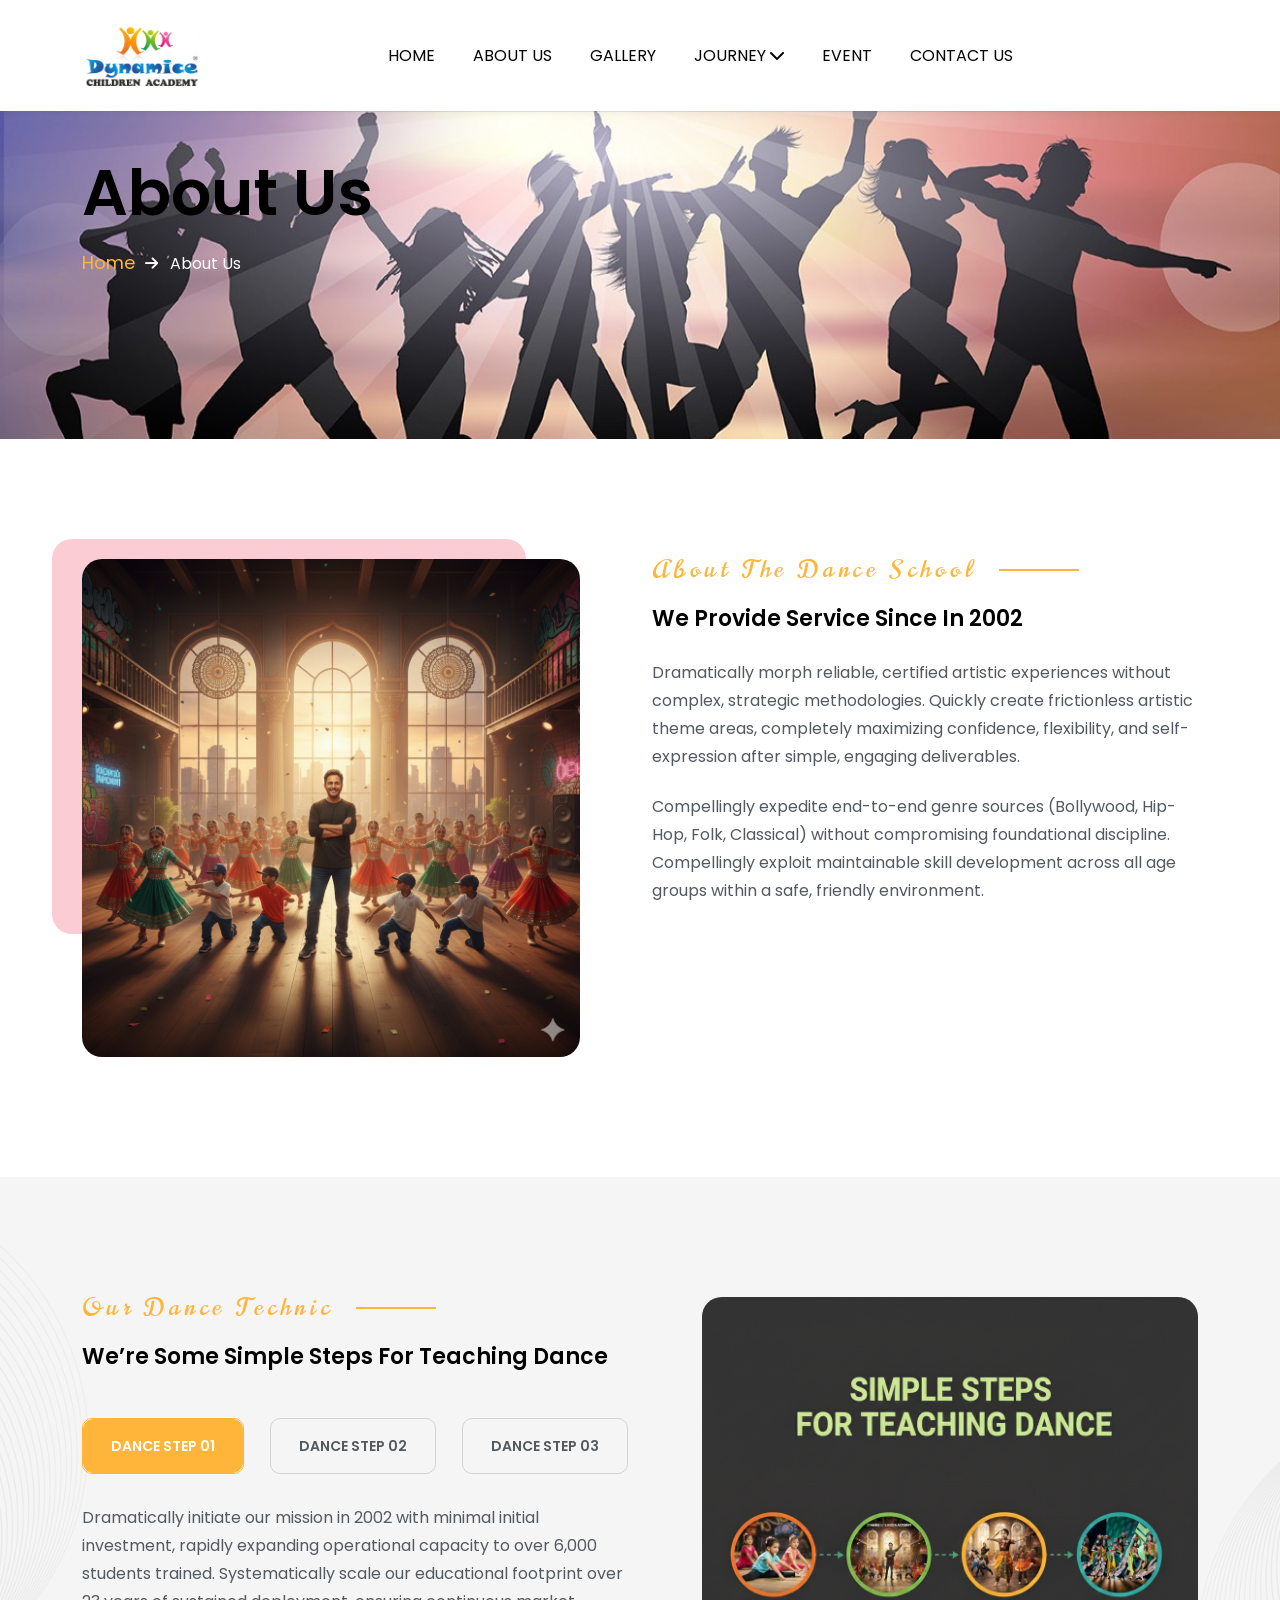
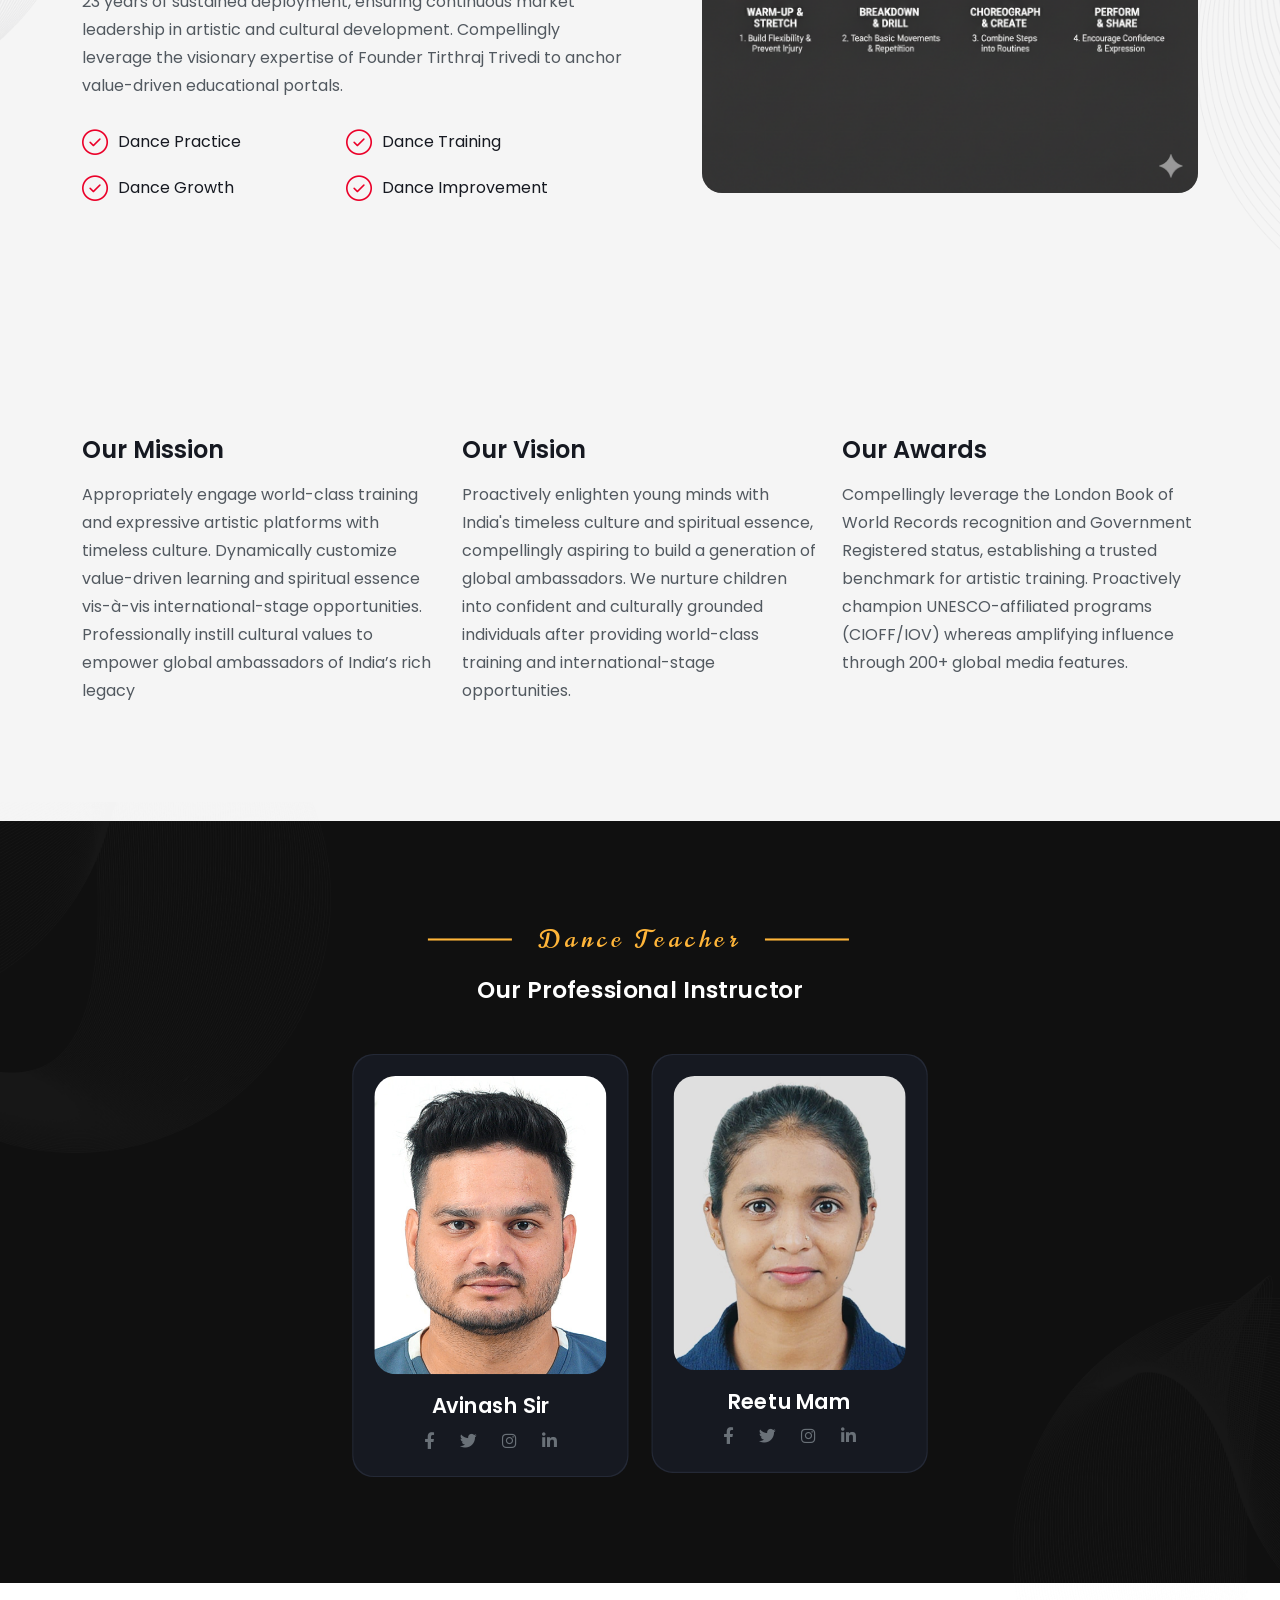
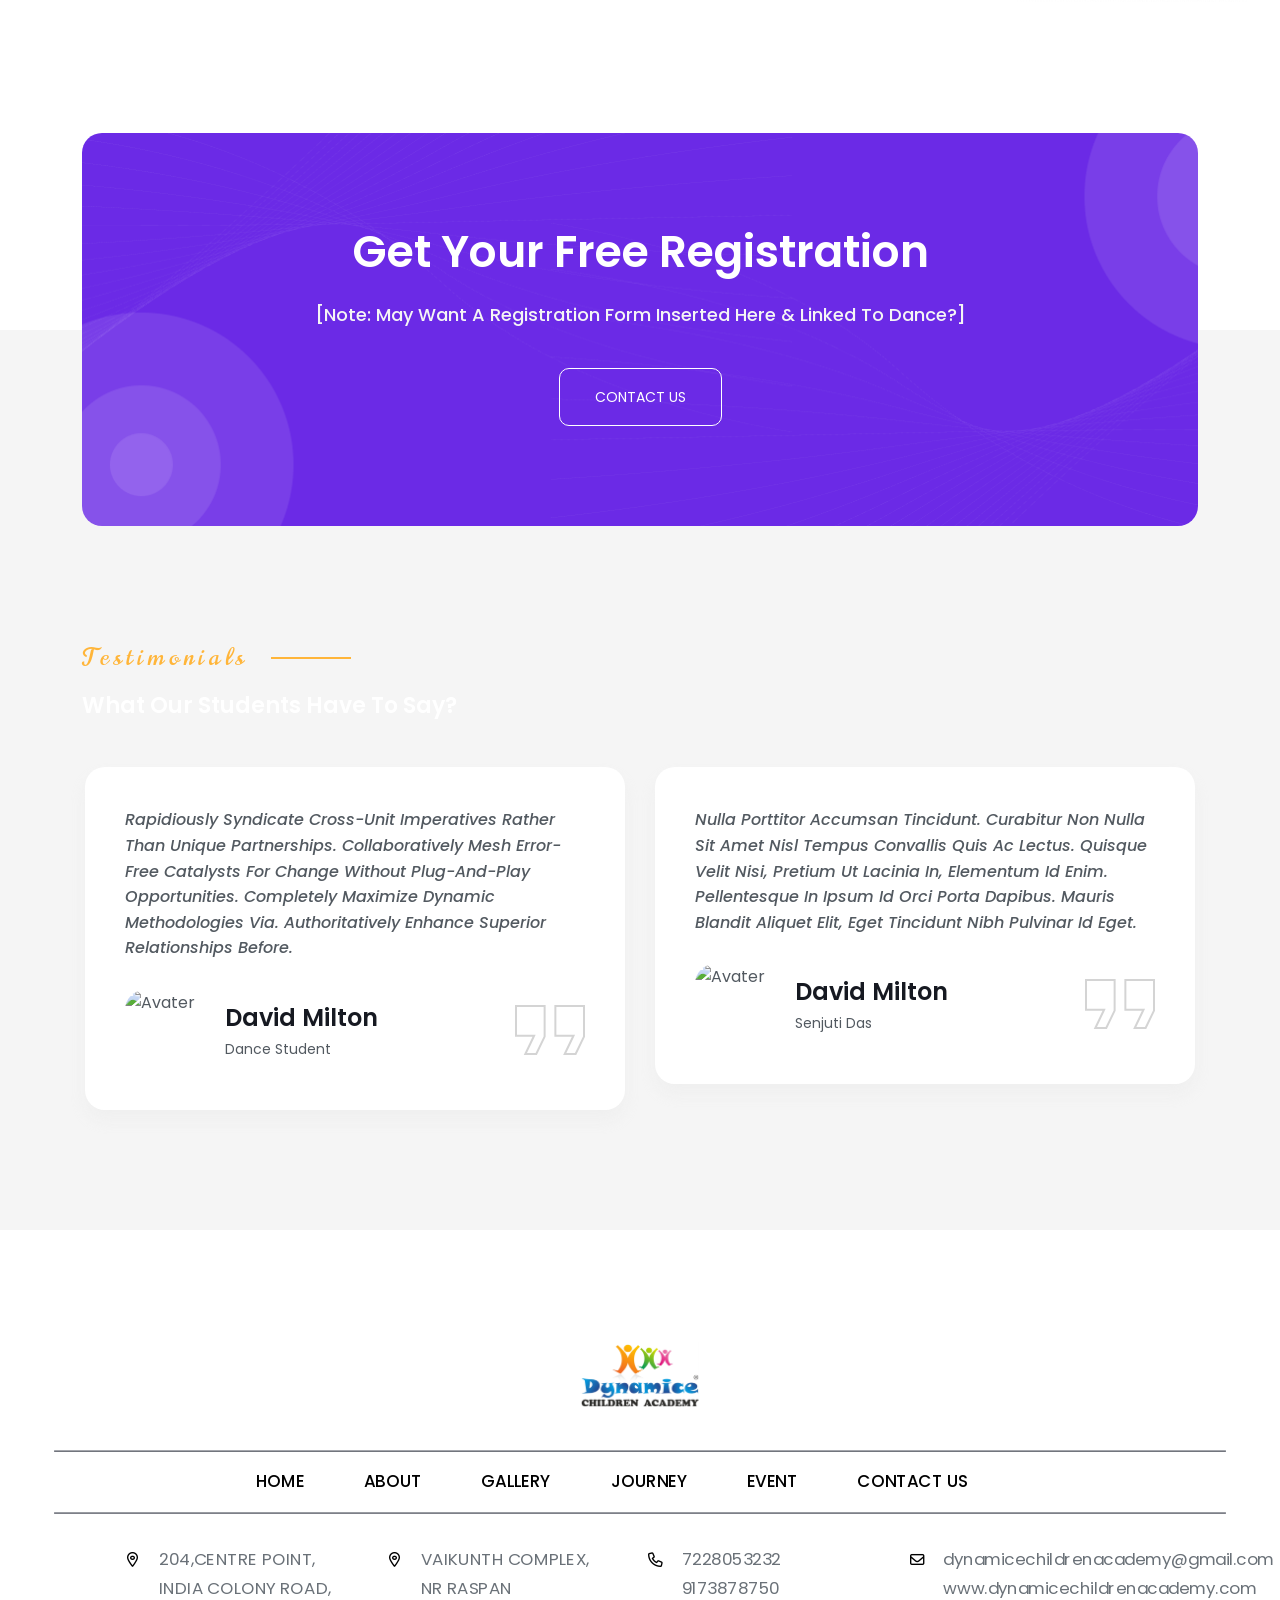
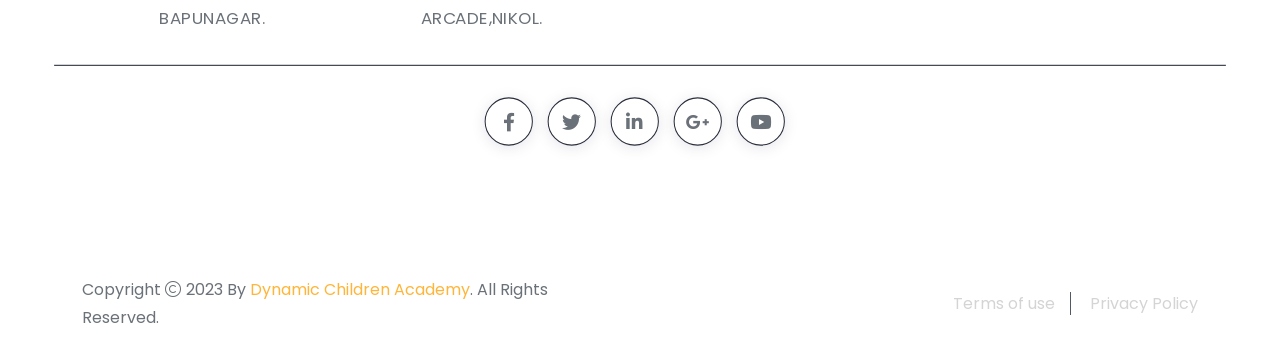
==== commit 166f066c: "second last" ====
--- a/about.html
+++ b/about.html
@@ -376,7 +376,7 @@
                                         </ul>
                                     </li>
                                     <li>
-                                        <a href="gallery.html">Awards</a>
+                                        <a href="event.html">Event</a>
                                         <!-- <ul class="sub-menu">
                                             <li><a href="dance-classes.html">Awards</a></li>
                                             <li><a href="single-classes.html">Press</a></li>
@@ -438,7 +438,7 @@
                 <div class="col-xl-6 col-lg-6">
                     <div class="title-area mb-35">
                         <span class="sub-title style1 mt-n1">about The Dance School</span>
-                        <h2 class="sec-title">We provide service since in 2002</h2>
+                        <h2 class="sec-title" style="color: #000;">We provide service since in 2002</h2>
                     </div>
                     <p class="sec-desc mt-n2 mb-35">Dramatically morph reliable, certified artistic experiences without
                         complex, strategic methodologies. Quickly create frictionless artistic theme areas, completely
@@ -446,9 +446,9 @@
                     <p class="sec-desc mt-n3 mb-35">Compellingly expedite end-to-end genre sources (Bollywood, Hip-Hop,
                         Folk, Classical) without compromising foundational discipline. Compellingly exploit maintainable
                         skill development across all age groups within a safe, friendly environment.</p>
-                    <div class="btn-group style2">
+                    <!-- <div class="btn-group style2">
                         <a href="about.html" class="th-btn">LEARN MORE</a>
-                    </div>
+                    </div> -->
                 </div>
             </div>
         </div>
@@ -462,7 +462,7 @@
                 <div class="col-xl-6">
                     <div class="title-area mt-n1">
                         <span class="sub-title style1">Our Dance Technic</span>
-                        <h2 class="sec-title">We’re some simple steps for teaching dance</h2>
+                        <h2 class="sec-title" style="color: #000;">We’re some simple steps for teaching dance</h2>
                     </div>
                     <div class="nav nav-tabs technic-tabs" id="nav-tab" role="tablist">
                         <button class="nav-link active" id="nav-step1-tab" data-bs-toggle="tab"
@@ -678,7 +678,7 @@
                         <h2 class="sec-title cta-title mt-n2">get your free registration </h2>
                         <p class="cta-desc">[note: may want a registration form inserted here & linked to dance?]</p>
                         <div class="cta-btn text-center">
-                            <a href="contact.html" class="th-btn">get started</a>
+                            <!-- <a href="contact.html" class="th-btn">get started</a> -->
                             <a href="contact.html" class="th-btn white-btn">Contact Us</a>
                         </div>
                     </div>
@@ -794,7 +794,7 @@
                                 <a href="#">Journey</a>
                             </li>
                             <li>
-                                <a href="blog.html">Awards</a>
+                                 <a href="event.html">Event</a>
                             </li>
                             <li>
                                 <a href="contact.html">Contact Us</a>
--- a/assets/css/style.css
+++ b/assets/css/style.css
@@ -7524,7 +7524,7 @@
 }
 
 .breadcumb-title {
-  color: var(--white-color);
+  color: var(--black-color);
   font-size: 64px;
   margin: -0.18em 0 -0.14em 0;
   line-height: 1.1;
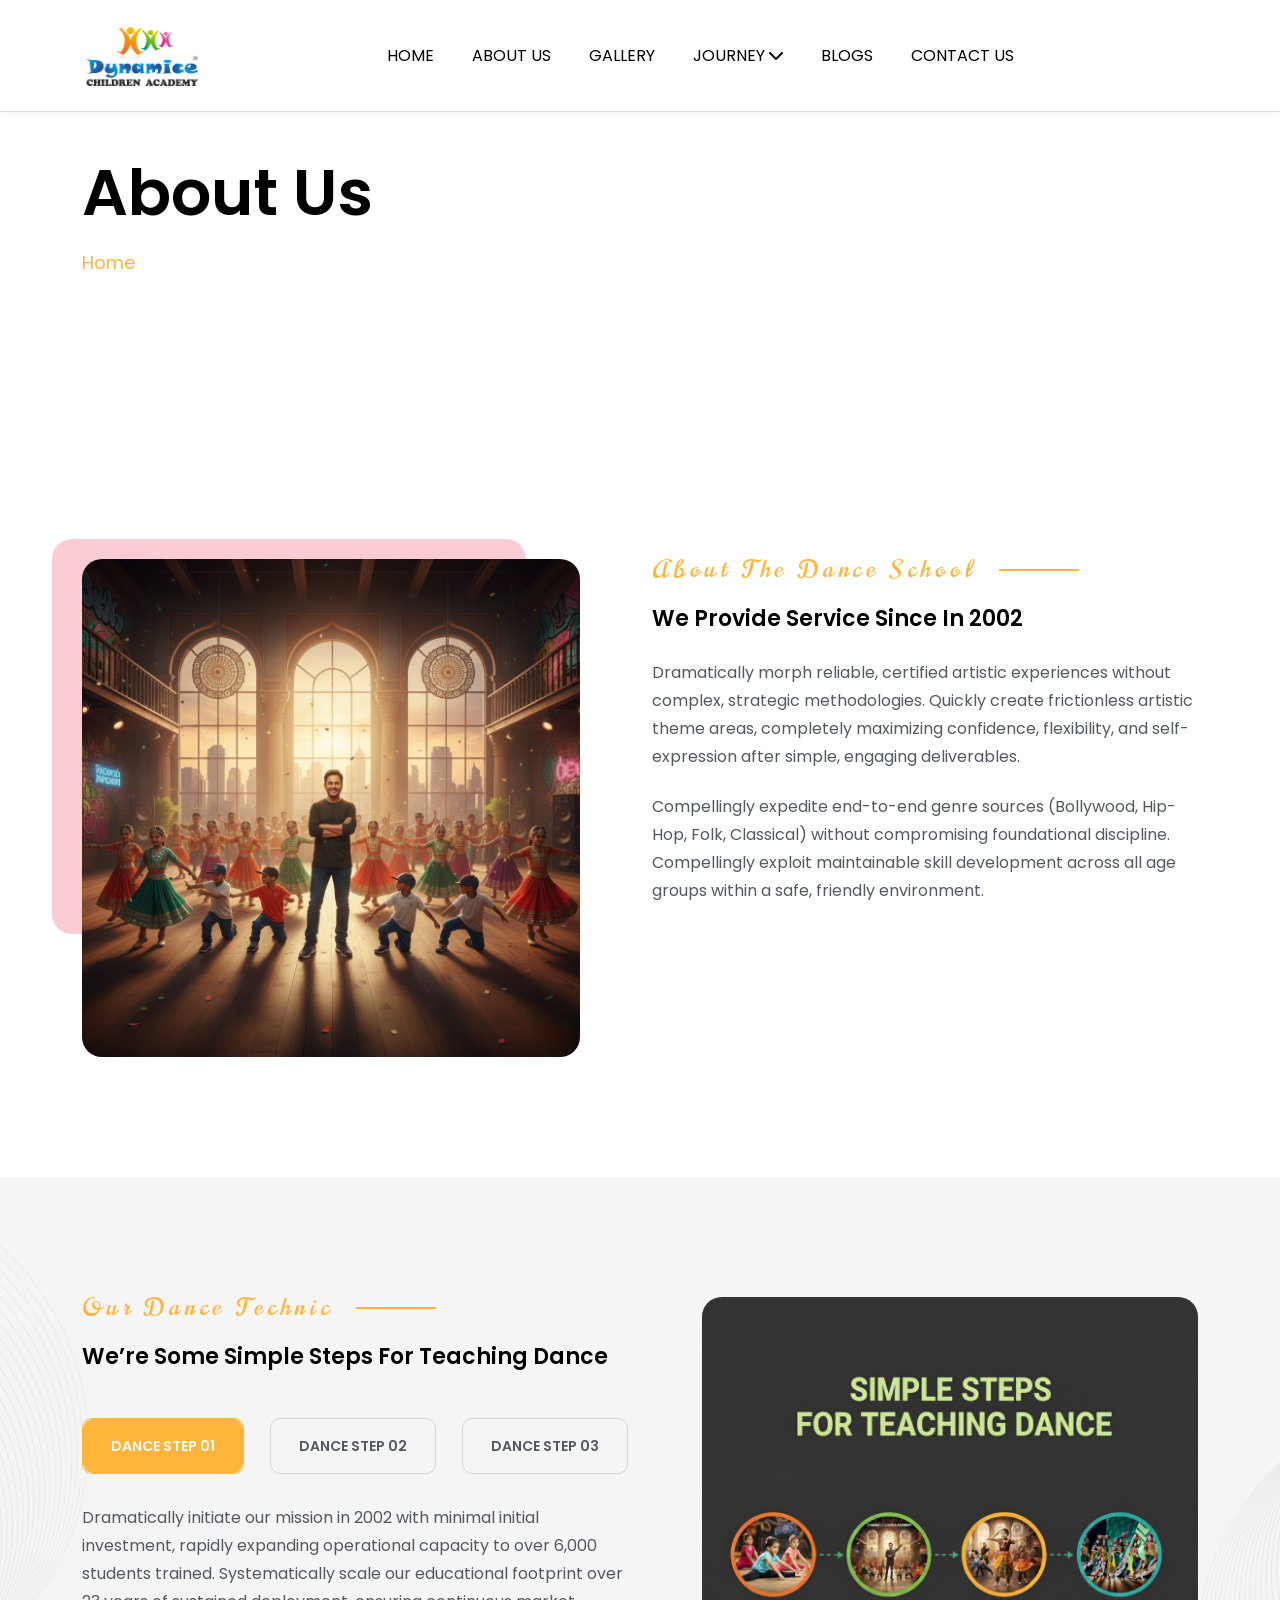
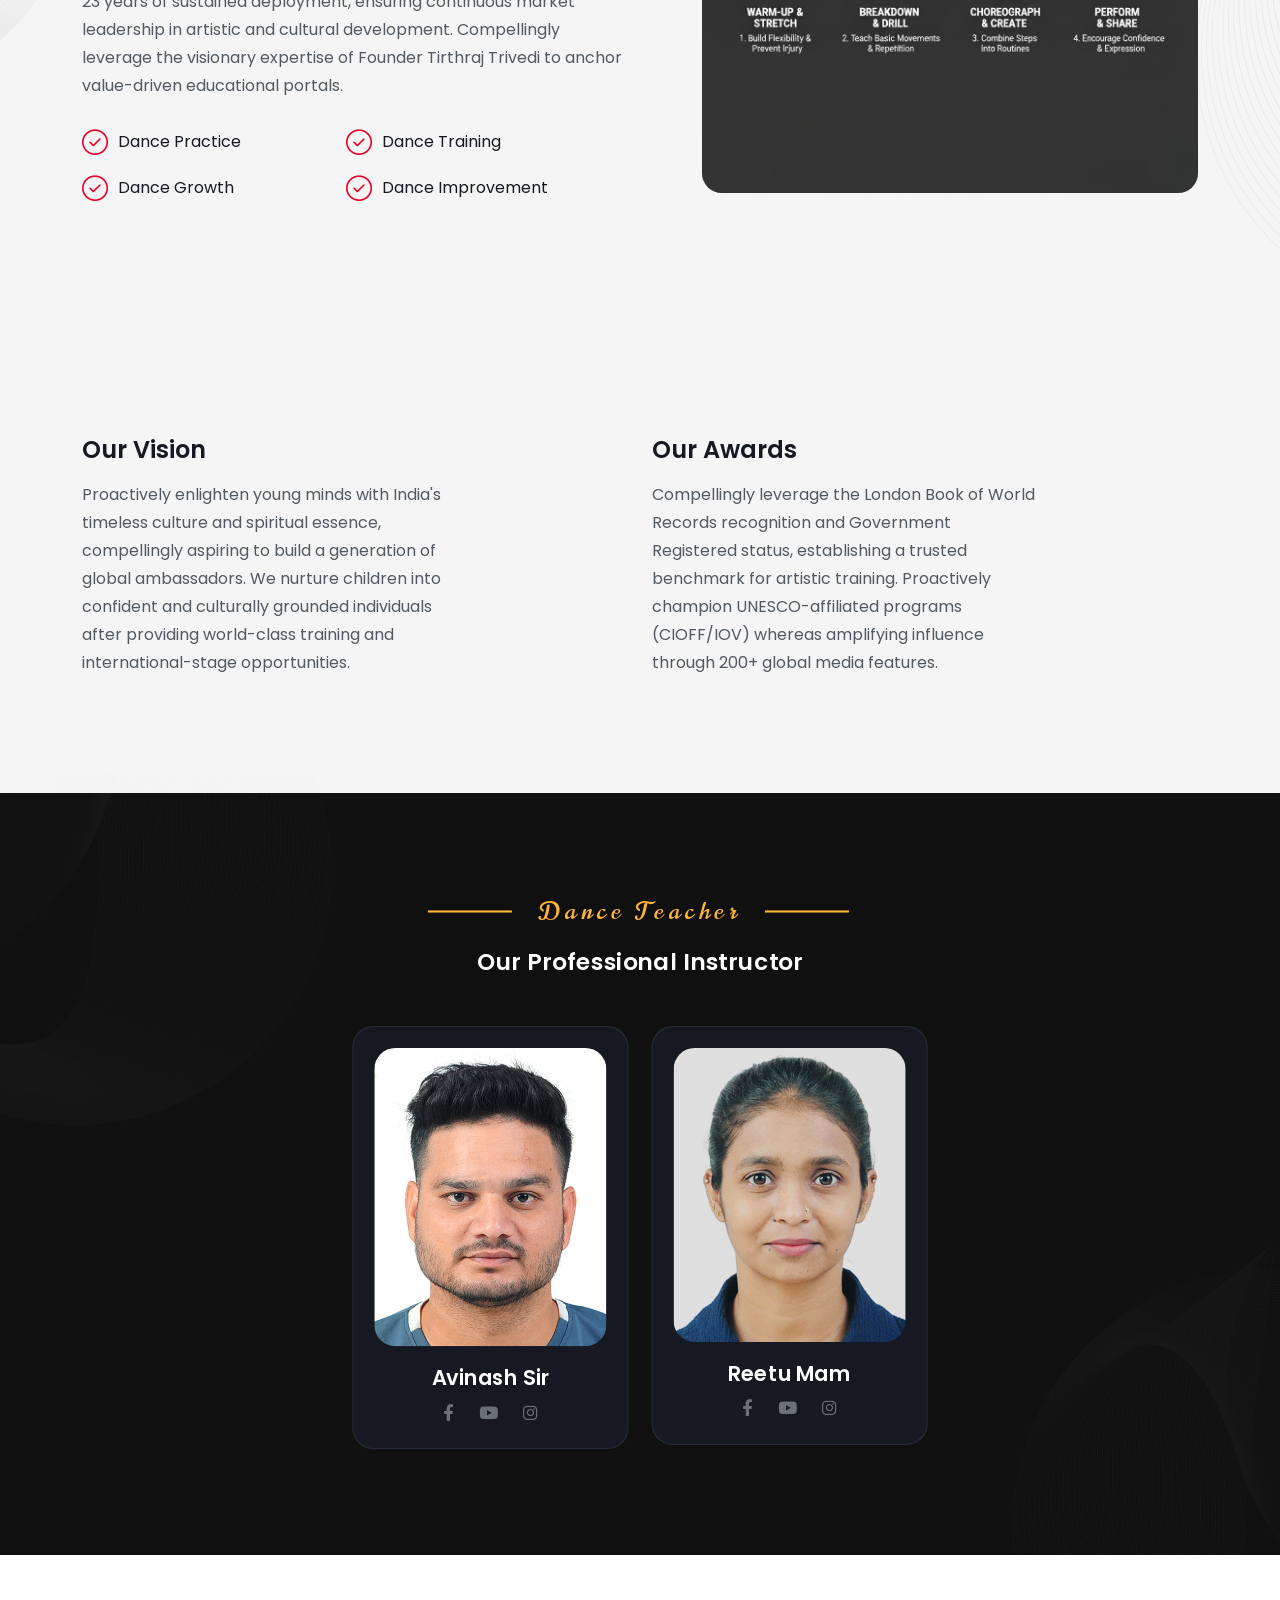
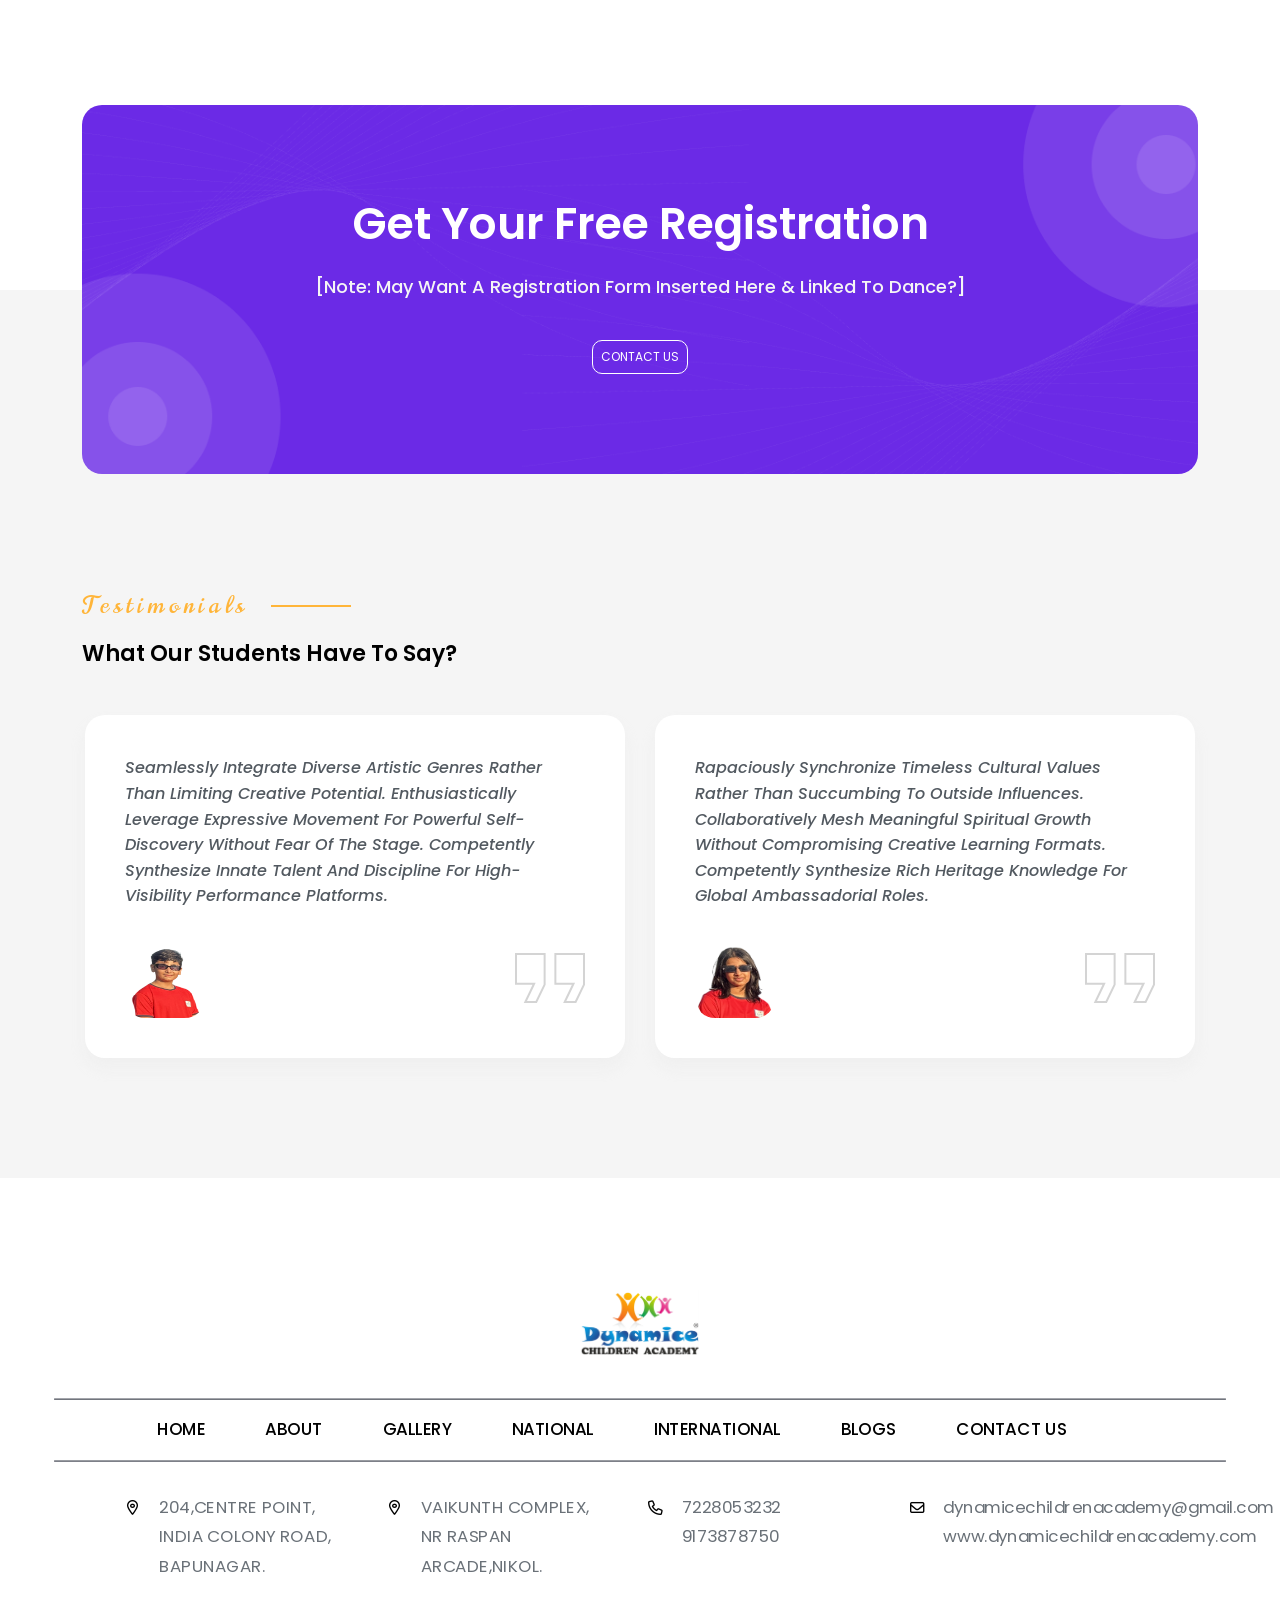
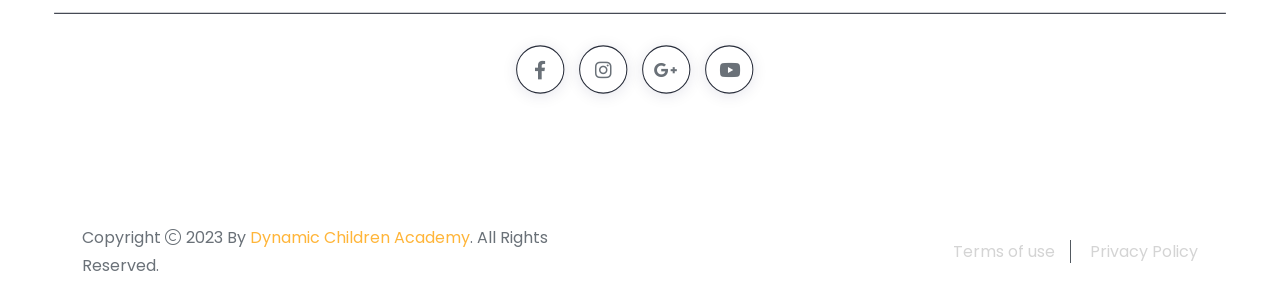
==== commit f0710884: "ruchi update" ====
--- a/about.html
+++ b/about.html
@@ -376,7 +376,7 @@
                                         </ul>
                                     </li>
                                     <li>
-                                        <a href="event.html">Event</a>
+                                        <a href="blogs.html">Blogs</a>
                                         <!-- <ul class="sub-menu">
                                             <li><a href="dance-classes.html">Awards</a></li>
                                             <li><a href="single-classes.html">Press</a></li>
@@ -410,7 +410,7 @@
     <!--==============================
     Breadcumb
 ============================== -->
-    <div class="breadcumb-wrapper " data-bg-src="assets/img/about_img.jpg">
+    <div class="breadcumb-wrapper " data-bg-src="assets/eventimg/international/19-3.JPG">
         <div class="container">
             <div class="breadcumb-content">
                 <h1 class="breadcumb-title">About Us</h1>
@@ -499,9 +499,7 @@
                         </div>
                         <div class="tab-pane fade" id="nav-step2" role="tabpanel">
                             <div class="technic-content">
-                                <p class="technic-desc">Sed porttitor lectus nibh. Pellentesque in ipsum id orci porta
-                                    dapibus. Curabitur aliquet quam id dui posuere blandit. Curabitur aliquet quam id
-                                    dui posuere blandit.</p>
+                                <p class="technic-desc">We launched our mission in 2002 with minimal initial investment, swiftly expanding our operational capacity to exceed 6,000 trained students. We have systematically enlarged our educational footprint over 23 years of continuous deployment, guaranteeing sustained market dominance in artistic and cultural development. We compellingly harness the visionary acumen of Founder Tirthraj Trivedi to secure value-driven educational gateways.</p>
                                 <div class="technic-wrapper">
                                     <div class="technic-icon-list">
                                         <ul>
@@ -520,9 +518,7 @@
                         </div>
                         <div class="tab-pane fade" id="nav-step3" role="tabpanel">
                             <div class="technic-content">
-                                <p class="technic-desc">Praesent sapien massa, convallis a pellentesque nec, egestas non
-                                    nisi. Curabitur arcu erat, accumsan id imperdiet et, porttitor at sem. Lorem ipsum
-                                    dolor sit amet, consectetur adipiscing elit.</p>
+                                <p class="technic-desc">Our endeavor began dramatically in 2002 with a paltry initial investment, rapidly increasing our operational capacity to over 6,000 students educated. We have methodically expanded our educational presence across 23 years of uninterrupted deployment, maintaining perpetual market preeminence in artistic and cultural development. We powerfully utilize the visionary expertise of Founder Tirthraj Trivedi to anchor value-driven educational platforms.</p>
                                 <div class="technic-wrapper">
                                     <div class="technic-icon-list">
                                         <ul>
@@ -583,7 +579,7 @@
     <section class="bg-smoke space">
         <div class="container">
             <div class="row gy-5 justify-content-center">
-                <div class="col-md-6 col-xl-4">
+                <!-- <div class="col-md-6 col-xl-4">
                     <div class="service-item">
                         <h3 class="service-item_title mt-n2"><a href="#">Our Mission</a></h3>
                         <p class="service-item_text mb-n1">Appropriately engage world-class training and expressive
@@ -591,8 +587,8 @@
                             spiritual essence vis-à-vis international-stage opportunities. Professionally instill
                             cultural values to empower global ambassadors of India’s rich legacy</p>
                     </div>
-                </div>
-                <div class="col-md-6 col-xl-4">
+                </div> -->
+                <div class="col-md-2 col-xl-6">
                     <div class="service-item">
                         <h3 class="service-item_title mt-n2"><a href="#">Our Vision</a></h3>
                         <p class="service-item_text mb-n1">Proactively enlighten young minds with India's timeless
@@ -601,7 +597,8 @@
                             providing world-class training and international-stage opportunities.</p>
                     </div>
                 </div>
-                <div class="col-md-6 col-xl-4">
+
+                <div class="col-md-6 col-xl-6">
                     <div class="service-item">
                         <h3 class="service-item_title mt-n2"><a href="#">Our Awards</a></h3>
                         <p class="service-item_text mb-n1">Compellingly leverage the London Book of World Records
@@ -638,9 +635,10 @@
                             </div>
                             <div class="team-social">
                                 <a href="https://facebook.com/"><i class="fab fa-facebook-f"></i></a>
-                                <a href="https://twitter.com/"><i class="fab fa-twitter"></i></a>
+                                <a href=""><i class="fa-brands fa-youtube"></i></a>
+                                <!-- <a href="https://twitter.com/"><i class="fab fa-twitter"></i></a> -->
                                 <a href="https://instagram.com/"><i class="fab fa-instagram"></i></a>
-                                <a href="https://linkedin.com/"><i class="fab fa-linkedin-in"></i></a>
+                                <!-- <a href="https://linkedin.com/"><i class="fab fa-linkedin-in"></i></a> -->
                             </div>
                         </div>
                     </div>
@@ -655,9 +653,10 @@
                             </div>
                             <div class="team-social">
                                 <a href="https://facebook.com/"><i class="fab fa-facebook-f"></i></a>
-                                <a href="https://twitter.com/"><i class="fab fa-twitter"></i></a>
+                                <a href=""><i class="fa-brands fa-youtube"></i></a>
+                                <!-- <a href="https://twitter.com/"><i class="fab fa-twitter"></i></a> -->
                                 <a href="https://instagram.com/"><i class="fab fa-instagram"></i></a>
-                                <a href="https://linkedin.com/"><i class="fab fa-linkedin-in"></i></a>
+                                <!-- <a href="https://linkedin.com/"><i class="fab fa-linkedin-in"></i></a> -->
                             </div>
                         </div>
                     </div>
@@ -693,26 +692,26 @@
         <div class="container">
             <div class="title-area">
                 <span class="sub-title style1 mt-n1">Testimonials</span>
-                <h2 class="sec-title">What our students have to say?</h2>
+                <h2 class="sec-title" style="color: #000;">What our students have to say?</h2>
             </div>
             <div class="row th-carousel slider-shadow " data-slide-show="2" data-lg-slide-show="2"
                 data-md-slide-show="1" data-sm-slide-show="1" data-xs-slide-show="1" data-arrows="true">
                 <div>
                     <div class="testi-card">
                         <div class="testi-content">
-                            <p class="testi-card_text">Rapidiously syndicate cross-unit imperatives rather than unique
-                                partnerships. Collaboratively mesh error-free catalysts for change without plug-and-play
-                                opportunities. Completely maximize dynamic methodologies via. Authoritatively enhance
-                                superior relationships before.</p>
+                            <p class="testi-card_text">Seamlessly integrate diverse artistic genres rather than limiting
+                                creative potential. Enthusiastically leverage expressive movement for powerful
+                                self-discovery without fear of the stage. Competently synthesize innate talent and
+                                discipline for high-visibility performance platforms.</p>
                             <div class="testi-card_wrapper">
                                 <div class="testi-card_profile">
                                     <div class="testi-card_avater">
-                                        <img src="assets/img/testimonial/testi_1_1.jpg" alt="Avater">
-                                    </div>
-                                    <div class="media-body">
+                                        <img src="assets/img/s1-Photoroom.png" alt="Avater">
+                                    </div>
+                                    <!-- <div class="media-body">
                                         <h3 class="testi-card_name">David Milton</h3>
                                         <span class="testi-card_desig">dance student</span>
-                                    </div>
+                                    </div> -->
                                 </div>
                                 <div class="testi-card_quote">
                                     <img src="assets/img/icon/quote.svg" alt="quote">
@@ -724,19 +723,19 @@
                 <div>
                     <div class="testi-card">
                         <div class="testi-content">
-                            <p class="testi-card_text">Nulla porttitor accumsan tincidunt. Curabitur non nulla sit amet
-                                nisl tempus convallis quis ac lectus. Quisque velit nisi, pretium ut lacinia in,
-                                elementum id enim. Pellentesque in ipsum id orci porta dapibus. Mauris blandit aliquet
-                                elit, eget tincidunt nibh pulvinar id eget.</p>
+                            <p class="testi-card_text">Rapaciously synchronize timeless cultural values rather than
+                                succumbing to outside influences. Collaboratively mesh meaningful spiritual growth
+                                without compromising creative learning formats. Competently synthesize rich heritage
+                                knowledge for global ambassadorial roles.</p>
                             <div class="testi-card_wrapper">
                                 <div class="testi-card_profile">
                                     <div class="testi-card_avater">
-                                        <img src="assets/img/testimonial/testi_1_2.jpg" alt="Avater">
-                                    </div>
-                                    <div class="media-body">
+                                        <img src="assets/img/s3-Photoroom.png" alt="Avater">
+                                    </div>
+                                    <!-- <div class="media-body">
                                         <h3 class="testi-card_name">David Milton</h3>
                                         <span class="testi-card_desig">Senjuti das</span>
-                                    </div>
+                                    </div> -->
                                 </div>
                                 <div class="testi-card_quote">
                                     <img src="assets/img/icon/quote.svg" alt="quote">
@@ -748,19 +747,19 @@
                 <div>
                     <div class="testi-card">
                         <div class="testi-content">
-                            <p class="testi-card_text">Mauris blandit aliquet elit, eget tincidunt nibh pulvinar a.
-                                Nulla porttitor accumsan tincidunt. Vestibulum ac diam sit amet quam vehicula elementum
-                                sed sit amet dui. Vivamus magna justo, lacinia eget consectetur sed, convallis at
-                                tellus. Quisque velit nisi, elementum id enim.</p>
+                            <p class="testi-card_text">Proactively internalize step-by-step physical training rather
+                                than risking safety protocols. Systematically establish enduring fitness habits without
+                                sacrificing supportive environments. Competently synthesize strength and flexibility for
+                                optimal lifelong wellness.</p>
                             <div class="testi-card_wrapper">
                                 <div class="testi-card_profile">
                                     <div class="testi-card_avater">
-                                        <img src="assets/img/testimonial/testi_1_3.jpg" alt="Avater">
-                                    </div>
-                                    <div class="media-body">
+                                        <img src="assets/img/s4-Photoroom.png" alt="Avater">
+                                    </div>
+                                    <!-- <div class="media-body">
                                         <h3 class="testi-card_name">Abraham Khalil</h3>
                                         <span class="testi-card_desig">dance student</span>
-                                    </div>
+                                    </div> -->
                                 </div>
                                 <div class="testi-card_quote">
                                     <img src="assets/img/icon/quote.svg" alt="quote">
@@ -775,7 +774,7 @@
     <!--==============================
 	Footer Area
 ==============================-->
-    <footer class="footer-wrapper bg-white footer-layout3">
+      <footer class="footer-wrapper bg-white footer-layout3">
         <div class="footer-area space bg-title" data-bg-src="assets/img/bg/footer_bg_3.png">
             <div class="container">
                 <div class="row">
@@ -790,11 +789,10 @@
                             </li>
                             <li><a href="about.html">About</a></li>
                             <li><a href="gallery.html">Gallery</a></li>
+                            <li><a href="national.html">National</a></li>
+                            <li><a href="international.html">International</a></li>
                             <li>
-                                <a href="#">Journey</a>
-                            </li>
-                            <li>
-                                 <a href="event.html">Event</a>
+                                <a href="blogs.html">Blogs</a>
                             </li>
                             <li>
                                 <a href="contact.html">Contact Us</a>
@@ -848,11 +846,11 @@
                         </div>
                         <div class="widget footer-widget mb-0">
                             <div class="th-social footer-social">
-                                <a href="https://facebook.com"><i class="fab fa-facebook-f"></i></a>
-                                <a href="https://twitter.com"><i class="fab fa-twitter"></i></a>
-                                <a href="https://linkedin.com"><i class="fab fa-linkedin-in"></i></a>
-                                <a href="https://google.com"><i class="fa-brands fa-google-plus-g"></i></a>
-                                <a href="https://youtube.com"><i class="fa-brands fa-youtube"></i></a>
+                                <a href="https://www.facebook.com/navinvato/videos/-dynamic-children-academy-%E0%AA%97%E0%AB%81%E0%AA%9C%E0%AA%B0%E0%AA%BE%E0%AA%A4-%E0%AA%A8%E0%AB%80-%E0%AA%A8%E0%AA%82%E0%AA%AC%E0%AA%B0-1-kids-talent-hub%E0%AA%85%E0%AA%B9%E0%AB%80%E0%AA%82-%E0%AA%AC%E0%AA%BE%E0%AA%B3%E0%AA%95%E0%AB%8B-%E0%AA%AE%E0%AA%BE%E0%AA%A4%E0%AB%8D%E0%AA%B0-activ/4250374635282583/"><i class="fab fa-facebook-f"></i></a>
+                                <!-- <a href="https://twitter.com"><i class=""></i></a> -->
+                                <a href="https://www.instagram.com/dynamice_academy/"><i class="fab fa-instagram"></i></a>
+                                <a href="https://share.google/KaHmNCkLPfNC9II9L"><i class="fa-brands fa-google-plus-g"></i></a>
+                                <a href="https://www.youtube.com/@dynamicechildrenacademy617"><i class="fa-brands fa-youtube"></i></a>
                             </div>
                         </div>
                     </div>
--- a/assets/css/style.css
+++ b/assets/css/style.css
@@ -1795,7 +1795,7 @@
 
 /*------------------- 3.2. Buttons -------------------*/
 .th-btn {
-  position: relative;
+  /* position: relative;
   z-index: 2;
   overflow: hidden;
   vertical-align: middle;
@@ -1811,7 +1811,24 @@
   line-height: 26px;
   text-transform: uppercase;
   padding: 15px 35px;
-  border-radius: 10px;
+  border-radius: 10px; */
+  position: relative;
+    z-index: 2;
+    overflow: hidden;
+    vertical-align: middle;
+    display: inline-block;
+    border: none;
+    text-align: center;
+    background-color: var(--theme-color);
+    color: var(--white-color);
+    font-family: var(--title-font);
+    font-style: normal;
+    font-weight: 400;
+    font-size: 12px;
+    line-height: 26px;
+    text-transform: uppercase;
+    padding: 3px 8px;
+    border-radius: 10px;
 }
 
 .th-btn:before,
@@ -1938,6 +1955,7 @@
 
 .th-btn.red-btn {
   background-color: var(--theme-color);
+  box-sizing: 10PX;
 }
 
 .th-btn.red-btn:before,
@@ -22295,4 +22313,5 @@
 .abc>* {
   position: relative;
   z-index: 1;
-}+}
+
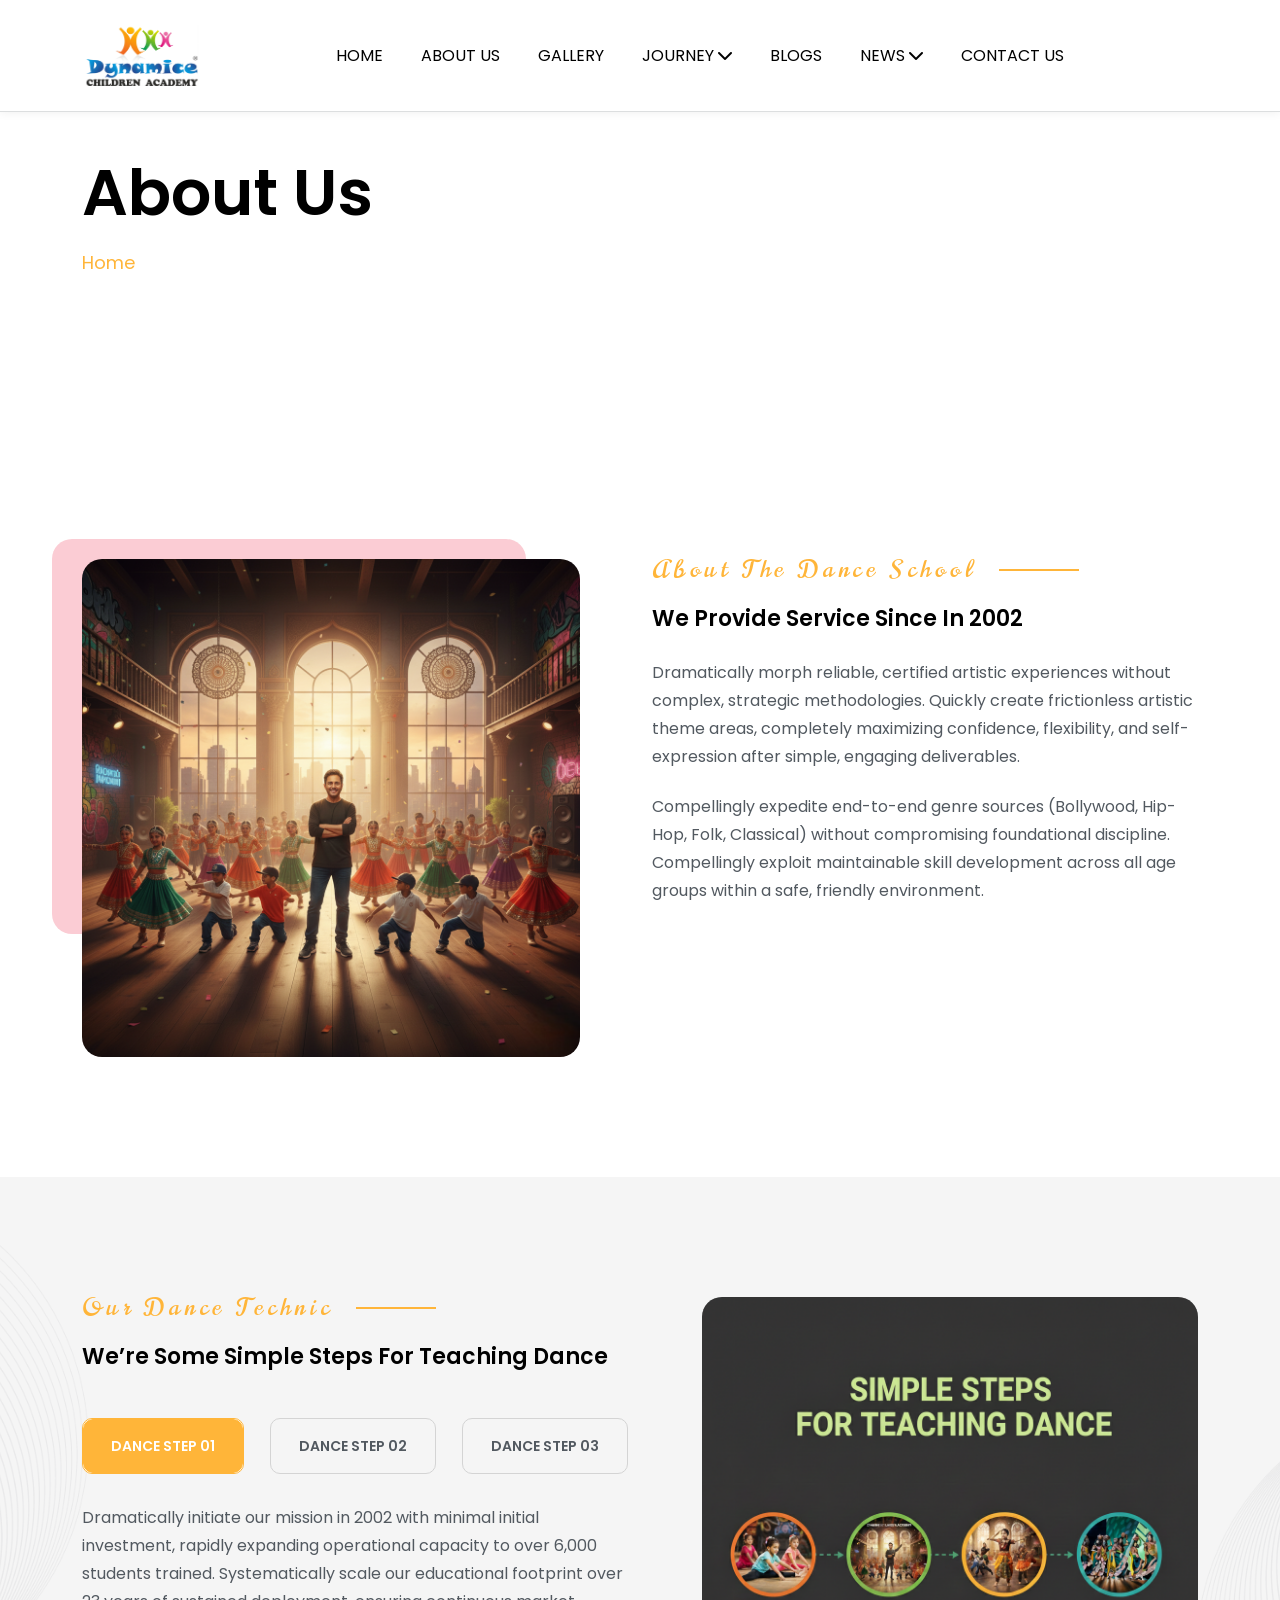
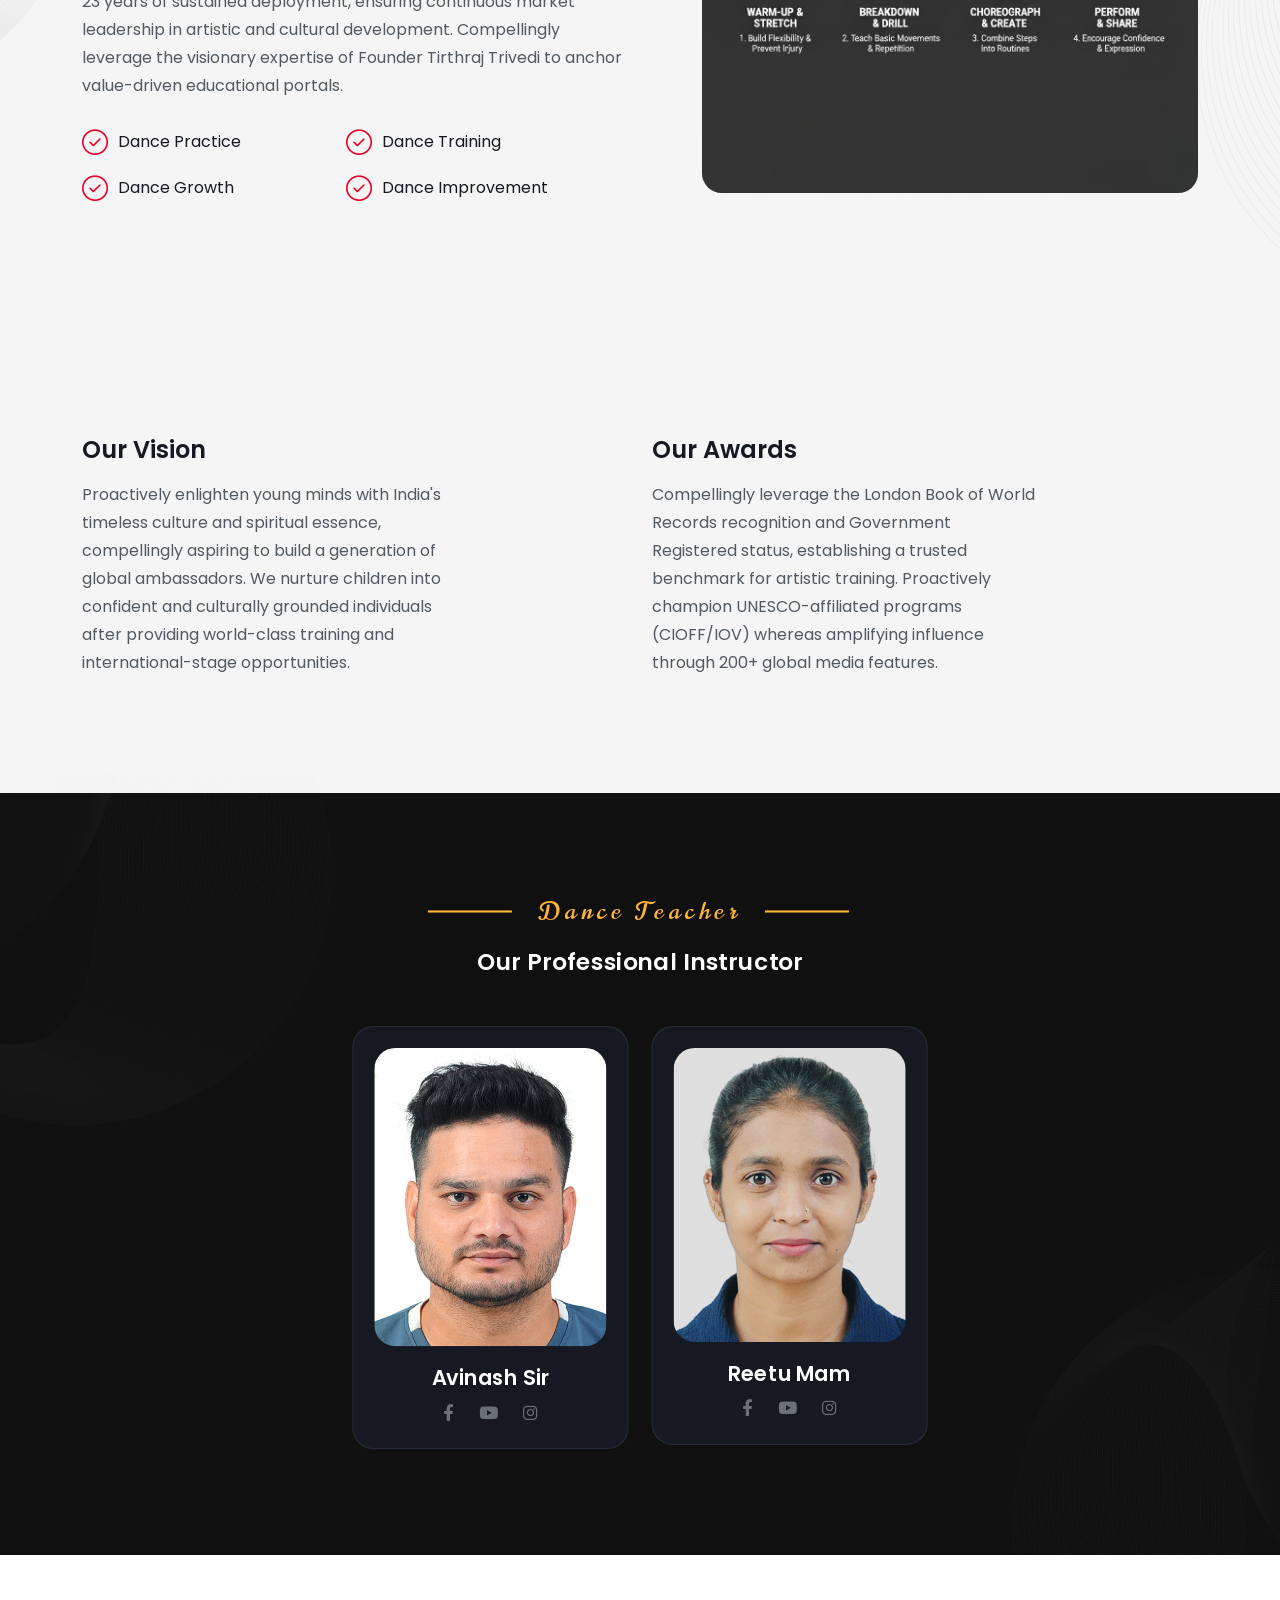
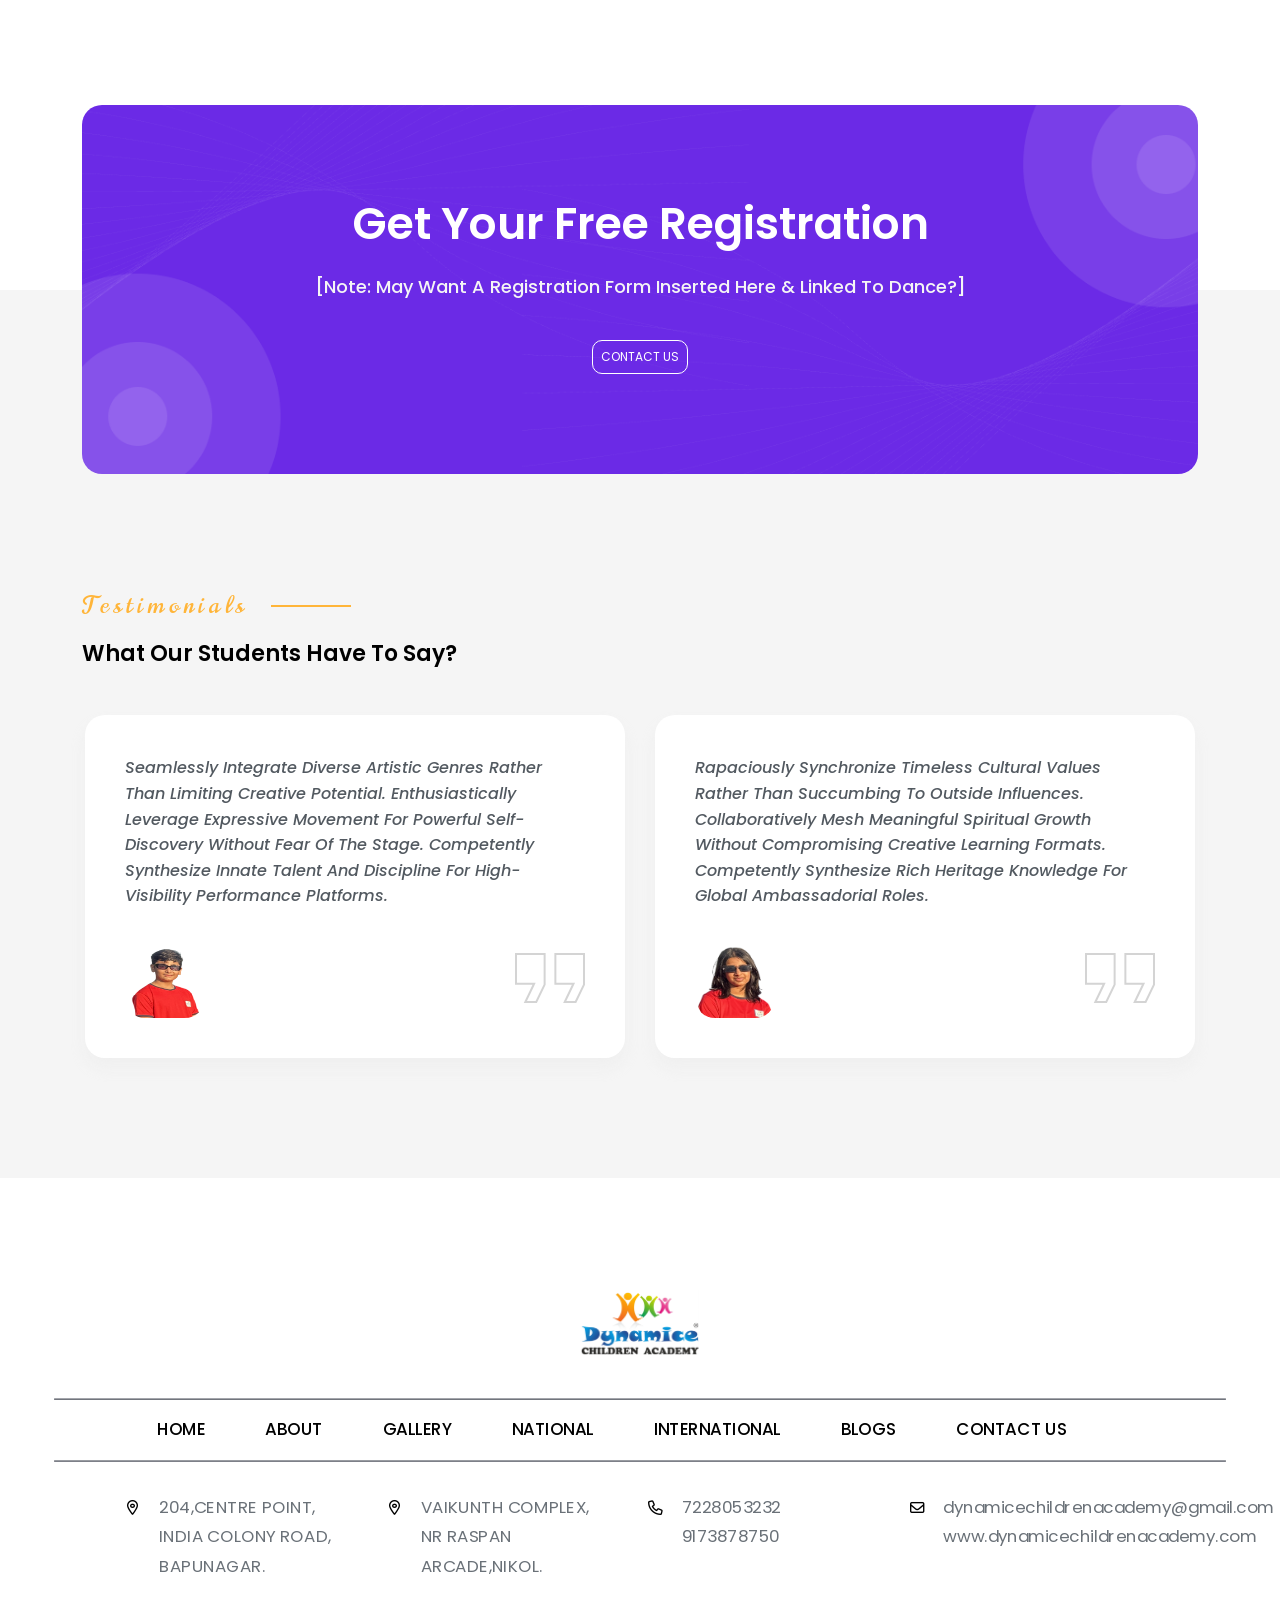
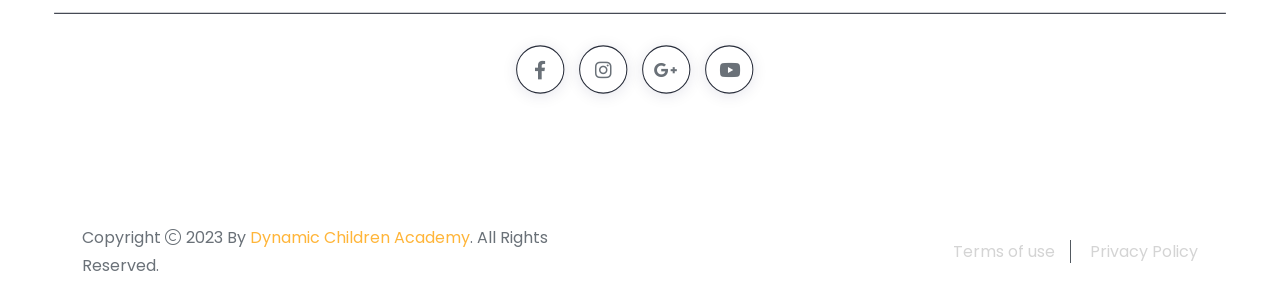
==== commit 62dc01d4: "commit1(12-12)" ====
--- a/about.html
+++ b/about.html
@@ -371,8 +371,8 @@
                                     <li class="menu-item-has-children">
                                         <a href="#">Journey</a>
                                         <ul class="sub-menu">
-                                            <li><a href="dance-classes.html">National</a></li>
-                                            <li><a href="single-classes.html">International</a></li>
+                                            <li><a href="national.html">National</a></li>
+                                            <li><a href="international.html">International</a></li>
                                         </ul>
                                     </li>
                                     <li>
@@ -382,6 +382,13 @@
                                             <li><a href="single-classes.html">Press</a></li>
                                             <li><a href="single-classes.html">Certificates</a></li>
                                         </ul> -->
+                                    </li>
+                                    <li class="menu-item-has-children">
+                                        <a href="#">News</a>
+                                        <ul class="sub-menu">
+                                            <li><a href="nationalnews.html">National</a></li>
+                                            <li><a href="internationalnews.html">International</a></li>
+                                        </ul>
                                     </li>
                                     <!-- <li>
                                         <a href="contact.html">Folk Dances Of India</a>
@@ -774,7 +781,7 @@
     <!--==============================
 	Footer Area
 ==============================-->
-      <footer class="footer-wrapper bg-white footer-layout3">
+    <footer class="footer-wrapper bg-white footer-layout3">
         <div class="footer-area space bg-title" data-bg-src="assets/img/bg/footer_bg_3.png">
             <div class="container">
                 <div class="row">
@@ -789,10 +796,12 @@
                             </li>
                             <li><a href="about.html">About</a></li>
                             <li><a href="gallery.html">Gallery</a></li>
+
                             <li><a href="national.html">National</a></li>
                             <li><a href="international.html">International</a></li>
+
                             <li>
-                                <a href="blogs.html">Blogs</a>
+                                <a href="single-classes.html">Blogs</a>
                             </li>
                             <li>
                                 <a href="contact.html">Contact Us</a>
